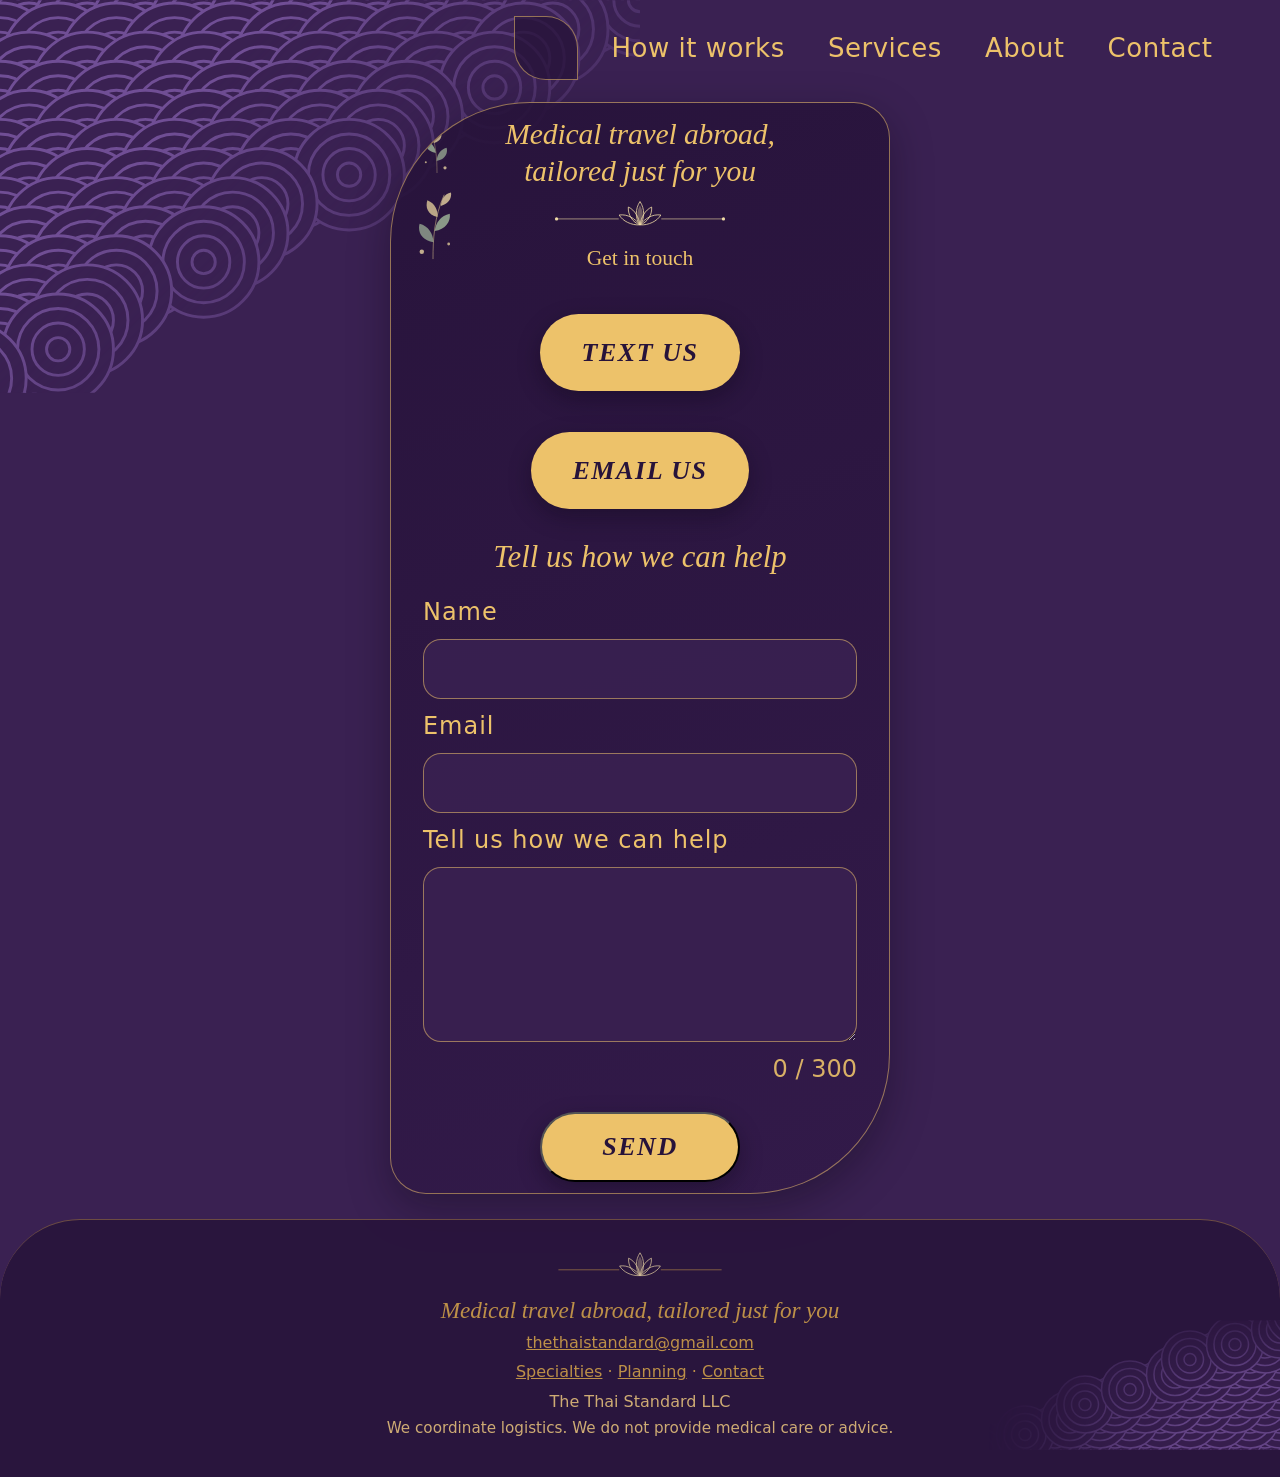
==== contact.html @ 34f0f1ec "Publish package copy, bio card, purple unification, and label updates. Updates the specialties and h" ====
<!DOCTYPE html>
<html lang="en">
<head>
<meta charset="utf-8">
<meta name="viewport" content="width=device-width, initial-scale=1">
<meta name="robots" content="index, follow">
<title>Contact | The Thai Standard</title>
<meta name="description" content="Contact The Thai Standard to start planning your medical travel abroad. Tell us how we can help and we will be in touch.">
<link rel="canonical" href="https://thethaistandard.com/contact.html">
<meta name="theme-color" content="#3A2152">
<link rel="icon" href="data:image/svg+xml,%3Csvg xmlns='http://www.w3.org/2000/svg' viewBox='0 0 24 24'%3E%3Cpath d='M12 21 L12 13' stroke='%23E3CC93' stroke-width='1.4'/%3E%3Cpath d='M12 14 C7 14 5 10 6 6 C10 7 12 10 12 14Z' fill='%23A9C2A0'/%3E%3Cpath d='M12 12 C16.5 12 19 8.5 18 4.5 C14 5.5 12 8 12 12Z' fill='%23F0DCA6'/%3E%3C/svg%3E">
<link rel="stylesheet" href="styles.css?v=1449">

<style id="contact-v2">
/* Contact card v2: scoped to this page only. */
.talk.contact-card .page-motto{
  font-family:var(--serif) !important;
  font-style:italic !important;
  text-transform:none !important;
  padding:0 3.75rem;
  margin:0 0 .25rem;
}
@media (max-width:760px){
  .talk.contact-card .page-motto{padding:0 1.1rem;margin:0 0 .15rem}
}
.talk.contact-card .calm-leaves.lotus-div.lotus-top{
  margin:.2rem auto .7rem;
  max-width:180px;
}
@media (max-width:760px){
  .talk.contact-card .calm-leaves.lotus-div.lotus-top{margin:.15rem auto .55rem;max-width:160px}
}
.talk.contact-card h2{
  font-size:1.35rem;
  font-weight:500;
  line-height:1.25;
  margin:0 0 1rem;
}
@media (max-width:760px){
  .talk.contact-card h2{font-size:1.2rem;margin:0 0 .85rem}
}
.talk.contact-card .contact-sub{
  font-size:clamp(1.55rem,2.4vw,1.95rem);
  line-height:1.3;
  text-wrap:balance;
  margin:.45rem 0 .95rem;
}
@media (min-width:761px){
  .talk.contact-card .talk-twig.tw1{width:52px;height:68px;left:10px;top:78px}
  .talk.contact-card .talk-twig.tw2{width:36px;height:48px;left:22px;top:18px}
}
@media (min-width:1000px){
  .talk.contact-card .talk-twig.tw1{width:56px;height:73px;left:14px;top:86px}
  .talk.contact-card .talk-twig.tw2{width:40px;height:52px;left:26px;top:20px}
}
</style>
</head>
<body>
<!-- Reusable botanical drawings -->
<svg width="0" height="0" style="position:absolute" aria-hidden="true" focusable="false">
  <defs>
    <symbol id="sprig" viewBox="0 0 100 130">
      <path d="M50 125 C50 90 52 50 70 10" stroke="#E3CC93" stroke-width="1.2" fill="none" opacity=".85"/>
      <path d="M51 95 C30 92 22 76 26 62 C42 66 50 80 51 95Z" fill="#A9C2A0" opacity=".75"/>
      <path d="M53 75 C72 72 82 58 80 44 C64 47 55 60 53 75Z" fill="#A9C2A0" opacity=".85"/>
      <path d="M58 50 C40 46 36 32 40 20 C54 26 59 38 58 50Z" fill="#E8D29C" opacity=".85"/>
      <path d="M64 30 C78 26 84 16 82 6 C70 9 65 18 64 30Z" fill="#F0DCA6" opacity=".85"/>
      <circle cx="30" cy="112" r="4" fill="#F0DCA6" opacity=".85"/><circle cx="78" cy="98" r="2.5" fill="#E8D29C" opacity=".85"/>
    </symbol>
    <symbol id="blossom" viewBox="0 0 40 40">
      <g fill="#E9BFD3" opacity=".9">
        <ellipse cx="20" cy="10" rx="6" ry="9"/>
        <ellipse cx="20" cy="10" rx="6" ry="9" transform="rotate(72 20 20)"/>
        <ellipse cx="20" cy="10" rx="6" ry="9" transform="rotate(144 20 20)"/>
        <ellipse cx="20" cy="10" rx="6" ry="9" transform="rotate(216 20 20)"/>
        <ellipse cx="20" cy="10" rx="6" ry="9" transform="rotate(288 20 20)"/>
      </g>
      <circle cx="20" cy="20" r="3.6" fill="#F0DCA6"/>
    </symbol>
    <symbol id="branch" viewBox="0 0 160 120">
      <path d="M4 112 C40 96 78 70 152 14" stroke="#E3CC93" stroke-width="1.2" fill="none" opacity=".85"/>
      <path d="M40 92 C34 74 42 60 56 56 C58 72 52 86 40 92Z" fill="#A9C2A0" opacity=".7"/>
      <path d="M62 78 C78 84 92 78 98 66 C84 62 70 66 62 78Z" fill="#A9C2A0" opacity=".85"/>
      <path d="M88 56 C84 38 92 26 104 22 C106 38 100 50 88 56Z" fill="#E8D29C" opacity=".85"/>
      <path d="M112 40 C126 44 138 38 142 28 C130 24 118 28 112 40Z" fill="#F0DCA6" opacity=".85"/>
      <circle cx="22" cy="96" r="3" fill="#F0DCA6" opacity=".85"/>
    </symbol>
    <symbol id="sprig-gold" viewBox="0 0 100 130">
      <path d="M50 125 C50 90 52 50 70 10" stroke="#F0DCA6" stroke-width="1.4" fill="none" opacity=".9"/>
      <path d="M51 95 C30 92 22 76 26 62 C42 66 50 80 51 95Z" fill="#E8D29C" opacity=".85"/>
      <path d="M53 75 C72 72 82 58 80 44 C64 47 55 60 53 75Z" fill="#A9C2A0" opacity=".75"/>
      <path d="M58 50 C40 46 36 32 40 20 C54 26 59 38 58 50Z" fill="#E8D29C" opacity=".6"/>
      <path d="M64 30 C78 26 84 16 82 6 C70 9 65 18 64 30Z" fill="#F3E3B5" opacity=".9"/>
      <circle cx="30" cy="112" r="4" fill="#F3E3B5" opacity=".7"/><circle cx="78" cy="98" r="2.5" fill="#F3E3B5" opacity=".6"/>
    </symbol>
    <symbol id="seigaiha" viewBox="0 0 240 160">
      <g fill="none" stroke="#7E5AA6" stroke-width="2">
        <g id="sw"><circle cx="0" cy="0" r="38"/><circle cx="0" cy="0" r="28"/><circle cx="0" cy="0" r="18"/><circle cx="0" cy="0" r="8"/></g>
      </g>
    </symbol>
    <symbol id="lotus" viewBox="0 0 80 50">
      <g fill="none" stroke="#F0DCA6" stroke-width="1.3" stroke-linejoin="round">
        <path d="M40 44 C32 34 32 18 40 6 C48 18 48 34 40 44Z"/>
        <path d="M40 44 C28 40 20 28 21 15 C32 20 38 32 40 44Z"/>
        <path d="M40 44 C52 40 60 28 59 15 C48 20 42 32 40 44Z"/>
        <path d="M40 44 C26 45 12 38 6 28 C20 26 32 34 40 44Z"/>
        <path d="M40 44 C54 45 68 38 74 28 C60 26 48 34 40 44Z"/>
      </g>
      <path d="M40 44 C34 36 34 22 40 12 C46 22 46 36 40 44Z" fill="#F0DCA6" opacity=".35"/>
    </symbol>
    <symbol id="plum-branch" viewBox="0 0 220 140">
      <path d="M2 130 C50 118 80 96 110 80 C140 64 170 40 216 18" stroke="#8C68B4" stroke-width="3" fill="none" stroke-linecap="round"/>
      <path d="M110 80 C116 60 128 48 146 40" stroke="#8C68B4" stroke-width="2" fill="none" stroke-linecap="round"/>
      <path d="M60 110 C62 96 70 88 82 84" stroke="#8C68B4" stroke-width="1.6" fill="none" stroke-linecap="round"/>
      <g fill="#E9BFD3" opacity=".75">
        <g transform="translate(146 40)"><circle cx="0" cy="-6" r="5"/><circle cx="5.7" cy="-1.9" r="5"/><circle cx="3.5" cy="4.9" r="5"/><circle cx="-3.5" cy="4.9" r="5"/><circle cx="-5.7" cy="-1.9" r="5"/></g>
        <g transform="translate(82 84) scale(.8)"><circle cx="0" cy="-6" r="5"/><circle cx="5.7" cy="-1.9" r="5"/><circle cx="3.5" cy="4.9" r="5"/><circle cx="-3.5" cy="4.9" r="5"/><circle cx="-5.7" cy="-1.9" r="5"/></g>
        <g transform="translate(190 30) scale(.7)"><circle cx="0" cy="-6" r="5"/><circle cx="5.7" cy="-1.9" r="5"/><circle cx="3.5" cy="4.9" r="5"/><circle cx="-3.5" cy="4.9" r="5"/><circle cx="-5.7" cy="-1.9" r="5"/></g>
      </g>
      <g fill="#F0DCA6"><circle cx="146" cy="40" r="2.2"/><circle cx="82" cy="84" r="1.8"/><circle cx="190" cy="30" r="1.6"/><circle cx="120" cy="72" r="2.4" opacity=".7"/><circle cx="166" cy="50" r="2" opacity=".6"/></g>
    </symbol>
    <symbol id="asanoha" viewBox="0 0 100 100">
      <g fill="none" stroke="#7E5AA6" stroke-width="1.4">
        <polygon points="50,4 90,27 90,73 50,96 10,73 10,27"/>
        <path d="M50 50 L50 4 M50 50 L90 27 M50 50 L90 73 M50 50 L50 96 M50 50 L10 73 M50 50 L10 27"/>
        <path d="M50 50 L30 15.5 M50 50 L70 15.5 M50 50 L90 50 M50 50 L70 84.5 M50 50 L30 84.5 M50 50 L10 50"/>
      </g>
    </symbol>
    <symbol id="lilac-branch" viewBox="0 0 200 60">
      <path d="M4 34 C30 22 52 44 80 32 C108 20 128 40 156 28 C170 22 184 24 196 28" stroke="#B79AD8" stroke-width="2.2" fill="none" stroke-linecap="round"/>
      <path d="M62 38 C66 48 74 52 84 52" stroke="#B79AD8" stroke-width="1.4" fill="none" stroke-linecap="round"/>
      <path d="M118 28 C120 18 128 12 138 10" stroke="#B79AD8" stroke-width="1.4" fill="none" stroke-linecap="round"/>
      <g fill="#A9C2A0"><path d="M30 28 C26 18 32 10 40 8 C42 18 38 26 30 28Z"/><path d="M100 26 C108 34 118 34 124 30 C118 22 108 20 100 26Z"/><path d="M168 24 C164 14 170 8 178 6 C180 14 176 22 168 24Z"/></g>
      <g fill="#D4BCEB"><g transform="translate(84 52) scale(0.9)"><circle cx="0" cy="-5" r="4.2"/><circle cx="4.8" cy="-1.6" r="4.2"/><circle cx="3" cy="4.1" r="4.2"/><circle cx="-3" cy="4.1" r="4.2"/><circle cx="-4.8" cy="-1.6" r="4.2"/></g><g transform="translate(138 10) scale(0.9)"><circle cx="0" cy="-5" r="4.2"/><circle cx="4.8" cy="-1.6" r="4.2"/><circle cx="3" cy="4.1" r="4.2"/><circle cx="-3" cy="4.1" r="4.2"/><circle cx="-4.8" cy="-1.6" r="4.2"/></g><g transform="translate(50 38) scale(0.7)"><circle cx="0" cy="-5" r="4.2"/><circle cx="4.8" cy="-1.6" r="4.2"/><circle cx="3" cy="4.1" r="4.2"/><circle cx="-3" cy="4.1" r="4.2"/><circle cx="-4.8" cy="-1.6" r="4.2"/></g><g transform="translate(196 28) scale(0.75)"><circle cx="0" cy="-5" r="4.2"/><circle cx="4.8" cy="-1.6" r="4.2"/><circle cx="3" cy="4.1" r="4.2"/><circle cx="-3" cy="4.1" r="4.2"/><circle cx="-4.8" cy="-1.6" r="4.2"/></g></g>
      <g fill="#F0DCA6"><circle cx="84" cy="52" r="1.6"/><circle cx="138" cy="10" r="1.6"/><circle cx="50" cy="38" r="1.2"/><circle cx="196" cy="28" r="1.3"/></g>
    </symbol>
  </defs>
</svg>

<div class="page">
  <svg class="seig seig-corner-tl" viewBox="0 0 440 270" aria-hidden="true"><defs><clipPath id="cp-tl"><rect width="440" height="270"/></clipPath></defs><g clip-path="url(#cp-tl)" fill="none" stroke="#7E5AA6" stroke-width="2"><g transform="translate(-20,-20)"><circle r="38" fill="#3A2152"/><circle r="28"/><circle r="18"/><circle r="8"/></g><g transform="translate(20,-20)"><circle r="38" fill="#3A2152"/><circle r="28"/><circle r="18"/><circle r="8"/></g><g transform="translate(60,-20)"><circle r="38" fill="#3A2152"/><circle r="28"/><circle r="18"/><circle r="8"/></g><g transform="translate(100,-20)"><circle r="38" fill="#3A2152"/><circle r="28"/><circle r="18"/><circle r="8"/></g><g transform="translate(140,-20)"><circle r="38" fill="#3A2152"/><circle r="28"/><circle r="18"/><circle r="8"/></g><g transform="translate(180,-20)"><circle r="38" fill="#3A2152"/><circle r="28"/><circle r="18"/><circle r="8"/></g><g transform="translate(220,-20)"><circle r="38" fill="#3A2152"/><circle r="28"/><circle r="18"/><circle r="8"/></g><g transform="translate(260,-20)"><circle r="38" fill="#3A2152"/><circle r="28"/><circle r="18"/><circle r="8"/></g><g transform="translate(300,-20)"><circle r="38" fill="#3A2152"/><circle r="28"/><circle r="18"/><circle r="8"/></g><g transform="translate(340,-20)"><circle r="38" fill="#3A2152"/><circle r="28"/><circle r="18"/><circle r="8"/></g><g transform="translate(380,-20)"><circle r="38" fill="#3A2152"/><circle r="28"/><circle r="18"/><circle r="8"/></g><g transform="translate(420,-20)"><circle r="38" fill="#3A2152"/><circle r="28"/><circle r="18"/><circle r="8"/></g><g transform="translate(460,-20)"><circle r="38" fill="#3A2152"/><circle r="28"/><circle r="18"/><circle r="8"/></g><g transform="translate(-40,0)"><circle r="38" fill="#3A2152"/><circle r="28"/><circle r="18"/><circle r="8"/></g><g transform="translate(0,0)"><circle r="38" fill="#3A2152"/><circle r="28"/><circle r="18"/><circle r="8"/></g><g transform="translate(40,0)"><circle r="38" fill="#3A2152"/><circle r="28"/><circle r="18"/><circle r="8"/></g><g transform="translate(80,0)"><circle r="38" fill="#3A2152"/><circle r="28"/><circle r="18"/><circle r="8"/></g><g transform="translate(120,0)"><circle r="38" fill="#3A2152"/><circle r="28"/><circle r="18"/><circle r="8"/></g><g transform="translate(160,0)"><circle r="38" fill="#3A2152"/><circle r="28"/><circle r="18"/><circle r="8"/></g><g transform="translate(200,0)"><circle r="38" fill="#3A2152"/><circle r="28"/><circle r="18"/><circle r="8"/></g><g transform="translate(240,0)"><circle r="38" fill="#3A2152"/><circle r="28"/><circle r="18"/><circle r="8"/></g><g transform="translate(280,0)"><circle r="38" fill="#3A2152"/><circle r="28"/><circle r="18"/><circle r="8"/></g><g transform="translate(320,0)"><circle r="38" fill="#3A2152"/><circle r="28"/><circle r="18"/><circle r="8"/></g><g transform="translate(360,0)"><circle r="38" fill="#3A2152"/><circle r="28"/><circle r="18"/><circle r="8"/></g><g transform="translate(400,0)"><circle r="38" fill="#3A2152"/><circle r="28"/><circle r="18"/><circle r="8"/></g><g transform="translate(440,0)"><circle r="38" fill="#3A2152"/><circle r="28"/><circle r="18"/><circle r="8"/></g><g transform="translate(-20,20)"><circle r="38" fill="#3A2152"/><circle r="28"/><circle r="18"/><circle r="8"/></g><g transform="translate(20,20)"><circle r="38" fill="#3A2152"/><circle r="28"/><circle r="18"/><circle r="8"/></g><g transform="translate(60,20)"><circle r="38" fill="#3A2152"/><circle r="28"/><circle r="18"/><circle r="8"/></g><g transform="translate(100,20)"><circle r="38" fill="#3A2152"/><circle r="28"/><circle r="18"/><circle r="8"/></g><g transform="translate(140,20)"><circle r="38" fill="#3A2152"/><circle r="28"/><circle r="18"/><circle r="8"/></g><g transform="translate(180,20)"><circle r="38" fill="#3A2152"/><circle r="28"/><circle r="18"/><circle r="8"/></g><g transform="translate(220,20)"><circle r="38" fill="#3A2152"/><circle r="28"/><circle r="18"/><circle r="8"/></g><g transform="translate(260,20)"><circle r="38" fill="#3A2152"/><circle r="28"/><circle r="18"/><circle r="8"/></g><g transform="translate(300,20)"><circle r="38" fill="#3A2152"/><circle r="28"/><circle r="18"/><circle r="8"/></g><g transform="translate(340,20)"><circle r="38" fill="#3A2152"/><circle r="28"/><circle r="18"/><circle r="8"/></g><g transform="translate(380,20)"><circle r="38" fill="#3A2152"/><circle r="28"/><circle r="18"/><circle r="8"/></g><g transform="translate(-40,40)"><circle r="38" fill="#3A2152"/><circle r="28"/><circle r="18"/><circle r="8"/></g><g transform="translate(0,40)"><circle r="38" fill="#3A2152"/><circle r="28"/><circle r="18"/><circle r="8"/></g><g transform="translate(40,40)"><circle r="38" fill="#3A2152"/><circle r="28"/><circle r="18"/><circle r="8"/></g><g transform="translate(80,40)"><circle r="38" fill="#3A2152"/><circle r="28"/><circle r="18"/><circle r="8"/></g><g transform="translate(120,40)"><circle r="38" fill="#3A2152"/><circle r="28"/><circle r="18"/><circle r="8"/></g><g transform="translate(160,40)"><circle r="38" fill="#3A2152"/><circle r="28"/><circle r="18"/><circle r="8"/></g><g transform="translate(200,40)"><circle r="38" fill="#3A2152"/><circle r="28"/><circle r="18"/><circle r="8"/></g><g transform="translate(240,40)"><circle r="38" fill="#3A2152"/><circle r="28"/><circle r="18"/><circle r="8"/></g><g transform="translate(280,40)"><circle r="38" fill="#3A2152"/><circle r="28"/><circle r="18"/><circle r="8"/></g><g transform="translate(320,40)"><circle r="38" fill="#3A2152"/><circle r="28"/><circle r="18"/><circle r="8"/></g><g transform="translate(360,40)"><circle r="38" fill="#3A2152"/><circle r="28"/><circle r="18"/><circle r="8"/></g><g transform="translate(-20,60)"><circle r="38" fill="#3A2152"/><circle r="28"/><circle r="18"/><circle r="8"/></g><g transform="translate(20,60)"><circle r="38" fill="#3A2152"/><circle r="28"/><circle r="18"/><circle r="8"/></g><g transform="translate(60,60)"><circle r="38" fill="#3A2152"/><circle r="28"/><circle r="18"/><circle r="8"/></g><g transform="translate(100,60)"><circle r="38" fill="#3A2152"/><circle r="28"/><circle r="18"/><circle r="8"/></g><g transform="translate(140,60)"><circle r="38" fill="#3A2152"/><circle r="28"/><circle r="18"/><circle r="8"/></g><g transform="translate(180,60)"><circle r="38" fill="#3A2152"/><circle r="28"/><circle r="18"/><circle r="8"/></g><g transform="translate(220,60)"><circle r="38" fill="#3A2152"/><circle r="28"/><circle r="18"/><circle r="8"/></g><g transform="translate(260,60)"><circle r="38" fill="#3A2152"/><circle r="28"/><circle r="18"/><circle r="8"/></g><g transform="translate(300,60)"><circle r="38" fill="#3A2152"/><circle r="28"/><circle r="18"/><circle r="8"/></g><g transform="translate(340,60)"><circle r="38" fill="#3A2152"/><circle r="28"/><circle r="18"/><circle r="8"/></g><g transform="translate(-40,80)"><circle r="38" fill="#3A2152"/><circle r="28"/><circle r="18"/><circle r="8"/></g><g transform="translate(0,80)"><circle r="38" fill="#3A2152"/><circle r="28"/><circle r="18"/><circle r="8"/></g><g transform="translate(40,80)"><circle r="38" fill="#3A2152"/><circle r="28"/><circle r="18"/><circle r="8"/></g><g transform="translate(80,80)"><circle r="38" fill="#3A2152"/><circle r="28"/><circle r="18"/><circle r="8"/></g><g transform="translate(120,80)"><circle r="38" fill="#3A2152"/><circle r="28"/><circle r="18"/><circle r="8"/></g><g transform="translate(160,80)"><circle r="38" fill="#3A2152"/><circle r="28"/><circle r="18"/><circle r="8"/></g><g transform="translate(200,80)"><circle r="38" fill="#3A2152"/><circle r="28"/><circle r="18"/><circle r="8"/></g><g transform="translate(240,80)"><circle r="38" fill="#3A2152"/><circle r="28"/><circle r="18"/><circle r="8"/></g><g transform="translate(280,80)"><circle r="38" fill="#3A2152"/><circle r="28"/><circle r="18"/><circle r="8"/></g><g transform="translate(-20,100)"><circle r="38" fill="#3A2152"/><circle r="28"/><circle r="18"/><circle r="8"/></g><g transform="translate(20,100)"><circle r="38" fill="#3A2152"/><circle r="28"/><circle r="18"/><circle r="8"/></g><g transform="translate(60,100)"><circle r="38" fill="#3A2152"/><circle r="28"/><circle r="18"/><circle r="8"/></g><g transform="translate(100,100)"><circle r="38" fill="#3A2152"/><circle r="28"/><circle r="18"/><circle r="8"/></g><g transform="translate(140,100)"><circle r="38" fill="#3A2152"/><circle r="28"/><circle r="18"/><circle r="8"/></g><g transform="translate(180,100)"><circle r="38" fill="#3A2152"/><circle r="28"/><circle r="18"/><circle r="8"/></g><g transform="translate(220,100)"><circle r="38" fill="#3A2152"/><circle r="28"/><circle r="18"/><circle r="8"/></g><g transform="translate(260,100)"><circle r="38" fill="#3A2152"/><circle r="28"/><circle r="18"/><circle r="8"/></g><g transform="translate(-40,120)"><circle r="38" fill="#3A2152"/><circle r="28"/><circle r="18"/><circle r="8"/></g><g transform="translate(0,120)"><circle r="38" fill="#3A2152"/><circle r="28"/><circle r="18"/><circle r="8"/></g><g transform="translate(40,120)"><circle r="38" fill="#3A2152"/><circle r="28"/><circle r="18"/><circle r="8"/></g><g transform="translate(80,120)"><circle r="38" fill="#3A2152"/><circle r="28"/><circle r="18"/><circle r="8"/></g><g transform="translate(120,120)"><circle r="38" fill="#3A2152"/><circle r="28"/><circle r="18"/><circle r="8"/></g><g transform="translate(160,120)"><circle r="38" fill="#3A2152"/><circle r="28"/><circle r="18"/><circle r="8"/></g><g transform="translate(200,120)"><circle r="38" fill="#3A2152"/><circle r="28"/><circle r="18"/><circle r="8"/></g><g transform="translate(240,120)"><circle r="38" fill="#3A2152"/><circle r="28"/><circle r="18"/><circle r="8"/></g><g transform="translate(-20,140)"><circle r="38" fill="#3A2152"/><circle r="28"/><circle r="18"/><circle r="8"/></g><g transform="translate(20,140)"><circle r="38" fill="#3A2152"/><circle r="28"/><circle r="18"/><circle r="8"/></g><g transform="translate(60,140)"><circle r="38" fill="#3A2152"/><circle r="28"/><circle r="18"/><circle r="8"/></g><g transform="translate(100,140)"><circle r="38" fill="#3A2152"/><circle r="28"/><circle r="18"/><circle r="8"/></g><g transform="translate(140,140)"><circle r="38" fill="#3A2152"/><circle r="28"/><circle r="18"/><circle r="8"/></g><g transform="translate(180,140)"><circle r="38" fill="#3A2152"/><circle r="28"/><circle r="18"/><circle r="8"/></g><g transform="translate(-40,160)"><circle r="38" fill="#3A2152"/><circle r="28"/><circle r="18"/><circle r="8"/></g><g transform="translate(0,160)"><circle r="38" fill="#3A2152"/><circle r="28"/><circle r="18"/><circle r="8"/></g><g transform="translate(40,160)"><circle r="38" fill="#3A2152"/><circle r="28"/><circle r="18"/><circle r="8"/></g><g transform="translate(80,160)"><circle r="38" fill="#3A2152"/><circle r="28"/><circle r="18"/><circle r="8"/></g><g transform="translate(120,160)"><circle r="38" fill="#3A2152"/><circle r="28"/><circle r="18"/><circle r="8"/></g><g transform="translate(160,160)"><circle r="38" fill="#3A2152"/><circle r="28"/><circle r="18"/><circle r="8"/></g><g transform="translate(-20,180)"><circle r="38" fill="#3A2152"/><circle r="28"/><circle r="18"/><circle r="8"/></g><g transform="translate(20,180)"><circle r="38" fill="#3A2152"/><circle r="28"/><circle r="18"/><circle r="8"/></g><g transform="translate(60,180)"><circle r="38" fill="#3A2152"/><circle r="28"/><circle r="18"/><circle r="8"/></g><g transform="translate(100,180)"><circle r="38" fill="#3A2152"/><circle r="28"/><circle r="18"/><circle r="8"/></g><g transform="translate(140,180)"><circle r="38" fill="#3A2152"/><circle r="28"/><circle r="18"/><circle r="8"/></g><g transform="translate(-40,200)"><circle r="38" fill="#3A2152"/><circle r="28"/><circle r="18"/><circle r="8"/></g><g transform="translate(0,200)"><circle r="38" fill="#3A2152"/><circle r="28"/><circle r="18"/><circle r="8"/></g><g transform="translate(40,200)"><circle r="38" fill="#3A2152"/><circle r="28"/><circle r="18"/><circle r="8"/></g><g transform="translate(80,200)"><circle r="38" fill="#3A2152"/><circle r="28"/><circle r="18"/><circle r="8"/></g><g transform="translate(-20,220)"><circle r="38" fill="#3A2152"/><circle r="28"/><circle r="18"/><circle r="8"/></g><g transform="translate(20,220)"><circle r="38" fill="#3A2152"/><circle r="28"/><circle r="18"/><circle r="8"/></g><g transform="translate(60,220)"><circle r="38" fill="#3A2152"/><circle r="28"/><circle r="18"/><circle r="8"/></g><g transform="translate(-40,240)"><circle r="38" fill="#3A2152"/><circle r="28"/><circle r="18"/><circle r="8"/></g><g transform="translate(0,240)"><circle r="38" fill="#3A2152"/><circle r="28"/><circle r="18"/><circle r="8"/></g><g transform="translate(40,240)"><circle r="38" fill="#3A2152"/><circle r="28"/><circle r="18"/><circle r="8"/></g><g transform="translate(-20,260)"><circle r="38" fill="#3A2152"/><circle r="28"/><circle r="18"/><circle r="8"/></g><g transform="translate(-40,280)"><circle r="38" fill="#3A2152"/><circle r="28"/><circle r="18"/><circle r="8"/></g></g></svg>

  <header class="topbar">
    <div class="wrap topbar-in">
      <a class="mark" href="index.html" aria-label="Back to top">
      </a>
      <nav aria-label="Main">
        <ul>
          <li><a href="index.html#how-it-works">How it works</a></li>
          <li><a href="index.html#services">Services</a></li>
          <li><a href="index.html#about">About</a></li>
          <li><a href="#top">Contact</a></li>
        </ul>
      </nav>
    </div>
  </header>

  <main id="top">
    <section class="contact-sec">
      <div class="wrap">
        <div class="talk contact-card">
          <svg class="talk-twig tw1" viewBox="0 0 100 130" aria-hidden="true"><use href="#sprig"/></svg>
          <svg class="talk-twig tw2" viewBox="0 0 100 130" aria-hidden="true"><use href="#sprig"/></svg>
          <p class="page-motto">Medical travel abroad, tailored just for you</p>
          <svg class="calm-leaves lotus-div lotus-top" viewBox="0 0 220 40" aria-hidden="true"><path d="M8 26 H84 M136 26 H212" stroke="#F0DCA6" stroke-width=".9" opacity=".8"/><circle cx="8" cy="26" r="2" fill="#F0DCA6"/><circle cx="212" cy="26" r="2" fill="#F0DCA6"/><use href="#lotus" x="80" y="0" width="60" height="38"/></svg>
          <h2>Get in touch</h2>
          <div class="contact-actions">
            <a class="btn" href="sms:+19195788098">Text us</a>
            <a class="btn" href="mailto:thethaistandard@gmail.com">Email us</a>
          </div>
          <h3 class="contact-sub">Tell us how we can help</h3>
          <form class="need-form" action="https://api.web3forms.com/submit" method="POST">
            <input type="hidden" name="access_key" value="5a5c153d-86ea-4fd4-b0b1-55916dea43a4">
            <input type="hidden" name="subject" value="New message from The Thai Standard website">
            <input type="hidden" name="from_name" value="The Thai Standard website">
            <input type="checkbox" name="botcheck" style="display:none" tabindex="-1" autocomplete="off">
            <label for="nf-name">Name</label>
            <input id="nf-name" name="name" type="text" autocomplete="name" required>
            <label for="nf-email">Email</label>
            <input id="nf-email" name="email" type="email" autocomplete="email" required>
            <label for="nf-msg">Tell us how we can help</label>
            <textarea id="nf-msg" name="message" rows="4" maxlength="300" required oninput="document.getElementById('nf-count').textContent=this.value.length+' / 300'"></textarea>
            <span class="char-count" id="nf-count" aria-live="polite">0 / 300</span>
            <button class="btn" type="submit">Send</button>
          </form>
        </div>
      </div>
    </section>
  </main>

  <footer class="site-foot">
<svg class="seig seig-corner-br" viewBox="0 0 400 172" aria-hidden="true"><defs><clipPath id="cp-br"><rect width="400" height="172"/></clipPath></defs><g clip-path="url(#cp-br)" fill="none" stroke="#7E5AA6" stroke-width="2"><g transform="translate(-20,-20)"><circle r="38" fill="#3A2152"/><circle r="28"/><circle r="18"/><circle r="8"/></g><g transform="translate(20,-20)"><circle r="38" fill="#3A2152"/><circle r="28"/><circle r="18"/><circle r="8"/></g><g transform="translate(60,-20)"><circle r="38" fill="#3A2152"/><circle r="28"/><circle r="18"/><circle r="8"/></g><g transform="translate(100,-20)"><circle r="38" fill="#3A2152"/><circle r="28"/><circle r="18"/><circle r="8"/></g><g transform="translate(140,-20)"><circle r="38" fill="#3A2152"/><circle r="28"/><circle r="18"/><circle r="8"/></g><g transform="translate(180,-20)"><circle r="38" fill="#3A2152"/><circle r="28"/><circle r="18"/><circle r="8"/></g><g transform="translate(220,-20)"><circle r="38" fill="#3A2152"/><circle r="28"/><circle r="18"/><circle r="8"/></g><g transform="translate(260,-20)"><circle r="38" fill="#3A2152"/><circle r="28"/><circle r="18"/><circle r="8"/></g><g transform="translate(300,-20)"><circle r="38" fill="#3A2152"/><circle r="28"/><circle r="18"/><circle r="8"/></g><g transform="translate(340,-20)"><circle r="38" fill="#3A2152"/><circle r="28"/><circle r="18"/><circle r="8"/></g><g transform="translate(380,-20)"><circle r="38" fill="#3A2152"/><circle r="28"/><circle r="18"/><circle r="8"/></g><g transform="translate(420,-20)"><circle r="38" fill="#3A2152"/><circle r="28"/><circle r="18"/><circle r="8"/></g><g transform="translate(-40,0)"><circle r="38" fill="#3A2152"/><circle r="28"/><circle r="18"/><circle r="8"/></g><g transform="translate(0,0)"><circle r="38" fill="#3A2152"/><circle r="28"/><circle r="18"/><circle r="8"/></g><g transform="translate(40,0)"><circle r="38" fill="#3A2152"/><circle r="28"/><circle r="18"/><circle r="8"/></g><g transform="translate(80,0)"><circle r="38" fill="#3A2152"/><circle r="28"/><circle r="18"/><circle r="8"/></g><g transform="translate(120,0)"><circle r="38" fill="#3A2152"/><circle r="28"/><circle r="18"/><circle r="8"/></g><g transform="translate(160,0)"><circle r="38" fill="#3A2152"/><circle r="28"/><circle r="18"/><circle r="8"/></g><g transform="translate(200,0)"><circle r="38" fill="#3A2152"/><circle r="28"/><circle r="18"/><circle r="8"/></g><g transform="translate(240,0)"><circle r="38" fill="#3A2152"/><circle r="28"/><circle r="18"/><circle r="8"/></g><g transform="translate(280,0)"><circle r="38" fill="#3A2152"/><circle r="28"/><circle r="18"/><circle r="8"/></g><g transform="translate(320,0)"><circle r="38" fill="#3A2152"/><circle r="28"/><circle r="18"/><circle r="8"/></g><g transform="translate(360,0)"><circle r="38" fill="#3A2152"/><circle r="28"/><circle r="18"/><circle r="8"/></g><g transform="translate(400,0)"><circle r="38" fill="#3A2152"/><circle r="28"/><circle r="18"/><circle r="8"/></g><g transform="translate(-20,20)"><circle r="38" fill="#3A2152"/><circle r="28"/><circle r="18"/><circle r="8"/></g><g transform="translate(20,20)"><circle r="38" fill="#3A2152"/><circle r="28"/><circle r="18"/><circle r="8"/></g><g transform="translate(60,20)"><circle r="38" fill="#3A2152"/><circle r="28"/><circle r="18"/><circle r="8"/></g><g transform="translate(100,20)"><circle r="38" fill="#3A2152"/><circle r="28"/><circle r="18"/><circle r="8"/></g><g transform="translate(140,20)"><circle r="38" fill="#3A2152"/><circle r="28"/><circle r="18"/><circle r="8"/></g><g transform="translate(180,20)"><circle r="38" fill="#3A2152"/><circle r="28"/><circle r="18"/><circle r="8"/></g><g transform="translate(220,20)"><circle r="38" fill="#3A2152"/><circle r="28"/><circle r="18"/><circle r="8"/></g><g transform="translate(260,20)"><circle r="38" fill="#3A2152"/><circle r="28"/><circle r="18"/><circle r="8"/></g><g transform="translate(300,20)"><circle r="38" fill="#3A2152"/><circle r="28"/><circle r="18"/><circle r="8"/></g><g transform="translate(340,20)"><circle r="38" fill="#3A2152"/><circle r="28"/><circle r="18"/><circle r="8"/></g><g transform="translate(-40,40)"><circle r="38" fill="#3A2152"/><circle r="28"/><circle r="18"/><circle r="8"/></g><g transform="translate(0,40)"><circle r="38" fill="#3A2152"/><circle r="28"/><circle r="18"/><circle r="8"/></g><g transform="translate(40,40)"><circle r="38" fill="#3A2152"/><circle r="28"/><circle r="18"/><circle r="8"/></g><g transform="translate(80,40)"><circle r="38" fill="#3A2152"/><circle r="28"/><circle r="18"/><circle r="8"/></g><g transform="translate(120,40)"><circle r="38" fill="#3A2152"/><circle r="28"/><circle r="18"/><circle r="8"/></g><g transform="translate(160,40)"><circle r="38" fill="#3A2152"/><circle r="28"/><circle r="18"/><circle r="8"/></g><g transform="translate(200,40)"><circle r="38" fill="#3A2152"/><circle r="28"/><circle r="18"/><circle r="8"/></g><g transform="translate(240,40)"><circle r="38" fill="#3A2152"/><circle r="28"/><circle r="18"/><circle r="8"/></g><g transform="translate(280,40)"><circle r="38" fill="#3A2152"/><circle r="28"/><circle r="18"/><circle r="8"/></g><g transform="translate(-20,60)"><circle r="38" fill="#3A2152"/><circle r="28"/><circle r="18"/><circle r="8"/></g><g transform="translate(20,60)"><circle r="38" fill="#3A2152"/><circle r="28"/><circle r="18"/><circle r="8"/></g><g transform="translate(60,60)"><circle r="38" fill="#3A2152"/><circle r="28"/><circle r="18"/><circle r="8"/></g><g transform="translate(100,60)"><circle r="38" fill="#3A2152"/><circle r="28"/><circle r="18"/><circle r="8"/></g><g transform="translate(140,60)"><circle r="38" fill="#3A2152"/><circle r="28"/><circle r="18"/><circle r="8"/></g><g transform="translate(180,60)"><circle r="38" fill="#3A2152"/><circle r="28"/><circle r="18"/><circle r="8"/></g><g transform="translate(220,60)"><circle r="38" fill="#3A2152"/><circle r="28"/><circle r="18"/><circle r="8"/></g><g transform="translate(260,60)"><circle r="38" fill="#3A2152"/><circle r="28"/><circle r="18"/><circle r="8"/></g><g transform="translate(-40,80)"><circle r="38" fill="#3A2152"/><circle r="28"/><circle r="18"/><circle r="8"/></g><g transform="translate(0,80)"><circle r="38" fill="#3A2152"/><circle r="28"/><circle r="18"/><circle r="8"/></g><g transform="translate(40,80)"><circle r="38" fill="#3A2152"/><circle r="28"/><circle r="18"/><circle r="8"/></g><g transform="translate(80,80)"><circle r="38" fill="#3A2152"/><circle r="28"/><circle r="18"/><circle r="8"/></g><g transform="translate(120,80)"><circle r="38" fill="#3A2152"/><circle r="28"/><circle r="18"/><circle r="8"/></g><g transform="translate(160,80)"><circle r="38" fill="#3A2152"/><circle r="28"/><circle r="18"/><circle r="8"/></g><g transform="translate(200,80)"><circle r="38" fill="#3A2152"/><circle r="28"/><circle r="18"/><circle r="8"/></g><g transform="translate(-20,100)"><circle r="38" fill="#3A2152"/><circle r="28"/><circle r="18"/><circle r="8"/></g><g transform="translate(20,100)"><circle r="38" fill="#3A2152"/><circle r="28"/><circle r="18"/><circle r="8"/></g><g transform="translate(60,100)"><circle r="38" fill="#3A2152"/><circle r="28"/><circle r="18"/><circle r="8"/></g><g transform="translate(100,100)"><circle r="38" fill="#3A2152"/><circle r="28"/><circle r="18"/><circle r="8"/></g><g transform="translate(140,100)"><circle r="38" fill="#3A2152"/><circle r="28"/><circle r="18"/><circle r="8"/></g><g transform="translate(-40,120)"><circle r="38" fill="#3A2152"/><circle r="28"/><circle r="18"/><circle r="8"/></g><g transform="translate(0,120)"><circle r="38" fill="#3A2152"/><circle r="28"/><circle r="18"/><circle r="8"/></g><g transform="translate(40,120)"><circle r="38" fill="#3A2152"/><circle r="28"/><circle r="18"/><circle r="8"/></g><g transform="translate(80,120)"><circle r="38" fill="#3A2152"/><circle r="28"/><circle r="18"/><circle r="8"/></g><g transform="translate(120,120)"><circle r="38" fill="#3A2152"/><circle r="28"/><circle r="18"/><circle r="8"/></g><g transform="translate(-20,140)"><circle r="38" fill="#3A2152"/><circle r="28"/><circle r="18"/><circle r="8"/></g><g transform="translate(20,140)"><circle r="38" fill="#3A2152"/><circle r="28"/><circle r="18"/><circle r="8"/></g><g transform="translate(60,140)"><circle r="38" fill="#3A2152"/><circle r="28"/><circle r="18"/><circle r="8"/></g><g transform="translate(-40,160)"><circle r="38" fill="#3A2152"/><circle r="28"/><circle r="18"/><circle r="8"/></g><g transform="translate(0,160)"><circle r="38" fill="#3A2152"/><circle r="28"/><circle r="18"/><circle r="8"/></g><g transform="translate(-20,180)"><circle r="38" fill="#3A2152"/><circle r="28"/><circle r="18"/><circle r="8"/></g></g></svg>

<div class="wrap">
<svg class="foot-leaves lotus-div" viewBox="0 0 220 40" aria-hidden="true"><path d="M8 26 H84 M136 26 H212" stroke="#D4A447" stroke-width=".9" opacity=".8"/><use href="#lotus" x="80" y="0" width="60" height="38"/></svg>
<p class="page-motto">Medical travel abroad, <em>tailored just for you</em></p>
<p class="g-email"><a href="mailto:thethaistandard@gmail.com">thethaistandard@gmail.com</a></p>
<p class="g-foot-links"><a href="specialties.html">Specialties</a> · <a href="guides/medical-travel-checklist.html">Planning</a> · <a href="contact.html">Contact</a></p>
<p class="g-llc">The Thai Standard LLC</p>
<p class="g-foot-disc">We coordinate logistics. We do not provide medical care or advice.</p>
</div>
</footer>

</div>
</body>
</html>
---- styles.css ----
/* Anne's site — botanical ivory draft (v5). Static, no JS, no web fonts. */
:root{
  --ivory:#FBF1EC;      /* pale blush ivory */
  --ivory-2:#F8EDE6;
  --card:#FFF8F3;       /* warm, never pure white */
  --sage:#A8BFA3;
  --sage-2:#8fb08b;
  --sage-soft:#EEF2EA;
  --teal:#2F7F7A;       /* decoration only */
  --teal-ink:#1E5A55;   /* emphasis text */
  --ink:#1D4441;        /* body text, ~9:1 on ivory */
  --ink-deep:#173b38;
  --gold:#C9A96E;       /* accents only */
  --blush:#E8C9BE;
  --serif:"Iowan Old Style","Palatino Linotype",Palatino,"Book Antiqua","URW Palladio L","P052",Georgia,serif;
  --sans:"Avenir Next","Segoe UI","Helvetica Neue","Noto Sans","DejaVu Sans",Arial,sans-serif;
}
*,*::before,*::after{box-sizing:border-box}
html{scroll-behavior:smooth;-webkit-text-size-adjust:100%}
body{
  margin:0;
  font-family:var(--sans);
  font-size:1.25rem;
  line-height:1.65;
  color:var(--ink);
  background-color:var(--ivory);
  /* soft leaf & blossom print */
  background-image:url("data:image/svg+xml,%3Csvg xmlns='http://www.w3.org/2000/svg' width='260' height='260' viewBox='0 0 260 260'%3E%3Cg opacity='.16'%3E%3Cpath d='M40 70 C30 52 38 36 54 32 C58 50 52 64 40 70Z' fill='%23A8BFA3'/%3E%3Cpath d='M40 70 L60 96' stroke='%232F7F7A' stroke-width='1'/%3E%3Cpath d='M190 190 C206 182 222 188 226 204 C208 208 196 202 190 190Z' fill='%23A8BFA3'/%3E%3Cpath d='M170 176 C176 162 190 158 200 164 C194 178 182 182 170 176Z' fill='%23C9A96E'/%3E%3C/g%3E%3Cg opacity='.22' fill='%23E8C9BE'%3E%3Ccircle cx='180' cy='60' r='5'/%3E%3Ccircle cx='188' cy='54' r='5'/%3E%3Ccircle cx='190' cy='64' r='5'/%3E%3Ccircle cx='182' cy='70' r='5'/%3E%3Ccircle cx='174' cy='64' r='5'/%3E%3C/g%3E%3Ccircle cx='182' cy='62' r='2' fill='%23C9A96E' opacity='.35'/%3E%3Ccircle cx='86' cy='200' r='2.5' fill='%23C9A96E' opacity='.3'/%3E%3C/svg%3E");
  background-size:260px 260px;
}
img,svg{display:block}
a{color:var(--teal-ink)}
a:focus-visible{outline:3px solid var(--gold);outline-offset:4px;border-radius:999px}
.page{position:relative;overflow:hidden}
.wrap{width:min(1120px,100% - 2.5rem);margin-inline:auto;position:relative;z-index:1}
.nw{white-space:nowrap}

h1,h2,h3{font-family:var(--serif);font-weight:500;color:var(--ink-deep);margin:0}
h1 em,h2 em{color:var(--teal-ink);font-style:italic}

/* ---------- Decorations (from draft_v3) ---------- */
.deco{position:absolute;border-radius:50%;z-index:0;pointer-events:none}
.leaf,.bloom{position:absolute;z-index:0;pointer-events:none;overflow:visible}
.c1{width:520px;height:520px;background:var(--sage);opacity:.26;top:-200px;right:-170px}
.c3{width:360px;height:360px;background:var(--teal);opacity:.08;bottom:-110px;left:-180px}
.c4{width:420px;height:420px;background:var(--blush);opacity:.38;top:40px;left:-230px}
.ring2{width:200px;height:200px;border:1.5px solid var(--gold);opacity:.6;bottom:60px;right:4%}

/* ---------- Top bar ---------- */
.topbar{position:relative;z-index:2;padding:1rem 0}
.topbar-in{display:flex;align-items:center;justify-content:space-between;gap:1rem;flex-wrap:wrap}
.mark{display:inline-grid;place-items:center;width:58px;height:58px;border-radius:0 50% 0 50%;background:rgba(238,242,234,.9);border:1px solid rgba(201,169,110,.45)}
.topbar nav ul{list-style:none;margin:0;padding:0;display:flex;flex-wrap:wrap;gap:.25rem .5rem}
.topbar nav a{display:inline-block;font-size:18px;letter-spacing:.02em;text-decoration:none;color:var(--ink);padding:.45rem 1rem;border-radius:999px;transition:background .2s}
.topbar nav a:hover{background:rgba(168,191,163,.28)}

/* ---------- Eyebrow / buttons ---------- */
.eyebrow{display:flex;align-items:center;justify-content:center;gap:.7rem;margin:0 0 .9rem;
  font-size:18px;letter-spacing:.16em;text-transform:uppercase;font-weight:600;color:var(--teal-ink)}
.eyebrow.left{justify-content:flex-start}
.eyebrow .dot{flex:none;width:12px;height:12px;border-radius:0 12px 0 12px;background:var(--gold)}
.btn{display:inline-block;margin-top:1.6rem;background:var(--teal-ink);color:#FBF1EC;text-decoration:none;
  font-size:1.125rem;font-weight:600;letter-spacing:.08em;text-transform:uppercase;
  padding:1rem 2.2rem;border-radius:999px;box-shadow:0 8px 22px rgba(30,90,85,.18);transition:transform .2s,box-shadow .2s}
.btn:hover{transform:translateY(-2px);box-shadow:0 12px 26px rgba(30,90,85,.24)}

/* ---------- Hero ---------- */
.hero{position:relative;padding:2rem 0 4.5rem;text-align:center}
.hero-in{max-width:860px}
.emblem{position:relative;width:200px;height:200px;margin:0 auto 1.2rem}
.e-circle{position:absolute;inset:18px 26px 22px 14px;border-radius:50%;background:var(--sage);opacity:.3}
.e-ring{position:absolute;inset:4px 0 30px 40px;border-radius:50%;border:1.5px solid var(--gold);opacity:.75}
.e-sprig{position:absolute;left:44px;top:6px;width:120px;height:170px}
h1{font-size:clamp(2.6rem,6.2vw,4.6rem);line-height:1.1;letter-spacing:-.005em;margin-bottom:1.2rem}
h1 em{display:block}
.lead{font-family:var(--serif);font-style:italic;font-size:clamp(1.45rem,2.6vw,1.9rem);line-height:1.4;color:var(--teal-ink);margin:0 0 .8rem}
.intro{margin:0 auto;max-width:36ch}
.hero-left{width:300px;height:225px;left:-30px;top:330px;transform:scaleX(-1) rotate(-8deg);opacity:.95}
.hero-right{width:230px;height:300px;right:4%;top:60px;opacity:.95}
.bloom.b1{width:44px;height:44px;left:12%;top:120px;opacity:.9}
.bloom.b2{width:30px;height:30px;right:18%;bottom:50px;opacity:.85}

/* ---------- Calm quote ---------- */
.calm{position:relative;padding:0 0 4.5rem}
.calm-in{max-width:880px;text-align:center;
  background:rgba(255,248,243,.82);border:1px solid rgba(201,169,110,.35);
  border-radius:120px 32px 120px 32px;padding:2.6rem 2rem 2rem;
  box-shadow:0 10px 30px rgba(201,169,110,.12)}
.calm-bloom{width:42px;height:42px;margin:0 auto .6rem}
.calm-text{font-family:var(--serif);font-size:clamp(1.5rem,3vw,2.1rem);line-height:1.4;margin:0;color:var(--ink-deep)}
.calm-text em{display:block;color:var(--teal-ink)}
.calm-leaves{width:150px;height:25px;margin:1.2rem auto 0}

/* ---------- Services ---------- */
.services{position:relative;padding:3rem 0 5rem;text-align:center}
.services h2,.contact-sec h2{font-size:clamp(2.1rem,4.5vw,3.2rem);line-height:1.15;margin-bottom:1.2rem}
.section-lead{max-width:44ch;margin:0 auto 3rem}
.svc-right{width:280px;height:210px;right:-40px;top:20px;transform:rotate(-12deg)}
.svc-left{width:170px;height:220px;left:2%;bottom:30px;transform:rotate(-14deg)}
.tiles{list-style:none;margin:0;padding:0;display:grid;grid-template-columns:repeat(4,1fr);gap:1.4rem;text-align:left}
.tile{position:relative;overflow:hidden;padding:1.8rem 1.6rem 1.9rem;
  border-radius:56px 18px 56px 18px;border:1px solid #e3ebe0;
  box-shadow:0 10px 28px rgba(47,127,122,.08)}
.tile::before{content:"";position:absolute;left:0;top:0;height:5px;background:var(--sage);border-radius:0 0 5px 0}
.tile.l1{background:var(--card);border-color:#EFE6D6}
.tile.l1::before{width:25%;opacity:.8}
.tile.l2{background:#F3F6EF;border-color:#dbe6d7}
.tile.l2::before{width:50%;background:var(--sage-2)}
.tile.l3{background:#E9F0E5;border-color:#cddcc9}
.tile.l3::before{width:75%;background:linear-gradient(90deg,var(--sage-2),var(--teal))}
.tile.l4{background:#F7ECE4;border-color:#ead7c8}
.tile.l4::before{width:100%;background:linear-gradient(90deg,var(--sage-2),var(--teal),var(--gold))}
.tile .hd{display:flex;align-items:center;justify-content:space-between;margin-bottom:1rem}
.ico{display:grid;place-items:center;width:68px;height:68px;border-radius:50%;background:rgba(251,241,236,.95);border:1px solid rgba(201,169,110,.35)}
.l1 .ico{background:var(--sage-soft)}
.ico svg{width:42px;height:42px}
.num{display:grid;place-items:center;width:44px;height:44px;border-radius:0 50% 0 50%;
  background:linear-gradient(135deg,#e6efe4,#dfeadc);color:var(--teal-ink);
  font-family:var(--serif);font-style:italic;font-size:1.3rem;border:1px solid rgba(201,169,110,.4)}
.tile h3{font-size:1.55rem;line-height:1.2;margin-bottom:.5rem;color:var(--ink-deep)}
.tile p{margin:0;font-size:1.2rem;line-height:1.55}

/* ---------- Contact ---------- */
.contact-sec{position:relative;padding:1rem 0 5rem}
.talk{position:relative;overflow:hidden;max-width:900px;margin:0 auto;text-align:center;
  background:linear-gradient(160deg,#EEF2EA 0%,#F5EEE6 100%);
  border:1px solid rgba(168,191,163,.6);
  border-radius:140px 36px 140px 36px;padding:3.6rem 2.2rem 3.4rem;
  box-shadow:0 14px 40px rgba(47,127,122,.10)}
.talk > *:not(span):not(svg){position:relative;z-index:1}
.t-circle{position:absolute;width:260px;height:260px;border-radius:50%;background:var(--sage);opacity:.22;top:-110px;right:-80px}
.t-ring{position:absolute;width:150px;height:150px;border-radius:50%;border:1.5px solid var(--gold);opacity:.6;bottom:-50px;left:-40px}
.talk-sprig{width:110px;height:145px;right:6%;bottom:18px;opacity:.9}
.contact{list-style:none;margin:0 auto;padding:0;display:grid;gap:.9rem;max-width:520px}
.contact li{display:flex;flex-direction:column;align-items:center;gap:.1rem;
  background:rgba(251,241,236,.85);border-radius:999px;padding:.7rem 1.4rem;border:1px solid rgba(201,169,110,.3)}
.contact .lbl{font-size:18px;letter-spacing:.14em;text-transform:uppercase;color:var(--teal-ink);font-weight:600}
.contact a,.contact li > span:not(.lbl){font-size:1.3rem;color:var(--ink-deep);font-weight:600;text-decoration-color:rgba(201,169,110,.8);text-underline-offset:5px;overflow-wrap:anywhere}

/* ---------- About ---------- */
.about-sec{position:relative;padding:1rem 0 5rem}
.about{display:flex;align-items:center;gap:2.4rem;max-width:820px;
  background:rgba(255,248,243,.78);border:1px solid rgba(201,169,110,.3);
  border-radius:36px 110px 36px 110px;padding:2rem 2.6rem 2rem 2rem}
.photo{flex:none;display:block;width:200px;height:200px;border-radius:28px;overflow:hidden;
  box-shadow:0 0 0 6px rgba(251,241,236,.9),0 0 0 7.5px rgba(201,169,110,.55),0 12px 26px rgba(47,127,122,.12)}
.photo img{width:200px;height:200px;aspect-ratio:1/1;object-fit:cover;border-radius:28px}
.about-text h2{font-size:clamp(1.9rem,3.4vw,2.4rem);margin-bottom:.4rem}
.about-text p{margin:0}
.about-text .eyebrow{margin-bottom:.5rem}
.bloom.b3{width:38px;height:38px;right:22%;top:-6px}
.about-leaf{width:240px;height:180px;left:-20px;bottom:-10px;transform:rotate(6deg);opacity:.9}

/* ---------- Footer ---------- */
footer{position:relative;z-index:1;background:#EFEDE3;border-top:1px solid rgba(168,191,163,.6);
  border-radius:80px 80px 0 0;padding:2rem 0 2.2rem;text-align:center;font-size:18px;color:var(--ink)}
footer p{margin:.25rem 0}
.foot-leaves{width:130px;height:22px;margin:0 auto .6rem}

/* ---------- Responsive ---------- */
@media (min-width:1200px){
  body{font-size:1.375rem}
}
@media (max-width:1100px){
  .tiles{grid-template-columns:repeat(2,1fr)}
  .hero-left{left:-90px;opacity:.7}
}
@media (max-width:760px){
  .wrap{width:min(1120px,100% - 2rem)}
  .topbar-in{justify-content:center}
  .topbar nav ul{justify-content:center}
  .topbar nav a{padding:.35rem .7rem}
  .hero{padding:1rem 0 3.5rem}
  .emblem{width:170px;height:170px}
  .e-sprig{left:38px;top:4px;width:100px;height:142px}
  .c1{width:300px;height:300px;top:-120px;right:-140px}
  .c3{width:220px;height:220px;left:-140px;bottom:-60px}
  .c4{width:260px;height:260px;left:-170px}
  .hero-left{width:160px;height:120px;left:-70px;top:auto;bottom:-10px;opacity:.6}
  .hero-right{width:110px;height:145px;right:-34px;top:160px;opacity:.55}
  .bloom.b1{left:6%;top:150px;width:30px;height:30px}
  .bloom.b2{right:6%;bottom:16px}
  .calm{padding-bottom:3.5rem}
  .calm-in{border-radius:70px 24px 70px 24px;padding:2.2rem 1.3rem 1.6rem}
  .services{padding:2rem 0 4rem}
  .svc-right{width:150px;height:112px;right:-60px;top:0;opacity:.6}
  .svc-left{display:none}
  .ring2{width:130px;height:130px;right:-50px;bottom:20px}
  .tiles{grid-template-columns:1fr;gap:1.1rem}
  .tile{border-radius:44px 16px 44px 16px}
  .talk{border-radius:70px 26px 70px 26px;padding:2.8rem 1.1rem 2.6rem}
  .talk-sprig{width:70px;height:92px;right:-6px;bottom:auto;top:24px;opacity:.6}
  .contact li{border-radius:32px;padding:.7rem 1rem}
  .contact a,.contact li > span:not(.lbl){font-size:1.2rem}
  .about{flex-direction:column;text-align:center;gap:1.4rem;border-radius:32px 80px 32px 80px;padding:2.2rem 1.4rem}
  .about-text .eyebrow{justify-content:center}
  .bloom.b3{right:10%}
  .about-leaf{width:140px;height:105px;left:-50px;bottom:-20px;opacity:.6}
  footer{border-radius:48px 48px 0 0}
}
@media (prefers-reduced-motion:reduce){html{scroll-behavior:auto}.btn{transition:none}}

/* ---------- Refinements after preview review ---------- */
.num{color:var(--ink-deep)}
.intro{max-width:46ch}
.hero-left{left:10px;width:260px;height:195px}
.svc-left{display:none}
.ring2{bottom:-30px;right:1%}
@media (min-width:1400px){
  .svc-left{display:block;left:1.5%;bottom:40px}
}
@media (max-width:760px){
  .topbar{padding:.8rem 0 0}
  .topbar-in{flex-direction:column;gap:.5rem}
  .mark{width:50px;height:50px}
  .topbar nav ul{flex-wrap:nowrap;gap:0}
  .topbar nav a{padding:.3rem .42rem;letter-spacing:0}
  .hero-right{display:none}
  .hero-left{left:-40px}
  .svc-right{top:-70px}
}
@media (max-width:370px){
  .topbar nav ul{flex-wrap:wrap;justify-content:center}
}
@media (max-width:760px){ .hero-left{display:none} }

/* =====================================================================
   VERSION A — same beige botanical page, LARGER easy-reading text.
   ===================================================================== */
body{font-size:1.5rem;line-height:1.6}
@media (min-width:1200px){ body{font-size:1.625rem} }

.wrap{width:min(1160px,100% - 2.5rem)}

/* nav + small labels: never below 20px */
.topbar nav a{font-size:21px;padding:.6rem 1.15rem;min-height:48px;line-height:1.5}
.mark{width:64px;height:64px}
.eyebrow{font-size:20px;letter-spacing:.14em;color:var(--ink-deep)}
.contact .lbl{font-size:20px;color:var(--ink-deep)}
footer{font-size:21px}

/* headings scaled up */
h1{font-size:clamp(3rem,7vw,5.4rem);line-height:1.08}
.services h2,.contact-sec h2{font-size:clamp(2.5rem,5.2vw,3.8rem)}
.about-text h2{font-size:clamp(2.2rem,4vw,2.9rem)}
.lead{font-size:clamp(1.65rem,3vw,2.2rem);color:var(--ink-deep)}
.calm-text{font-size:clamp(1.75rem,3.4vw,2.5rem)}
.calm-text em{color:var(--ink-deep)}
h1 em,h2 em{color:var(--teal-ink)}
.intro{max-width:34ch}
.section-lead{max-width:42ch}
.hero-in{max-width:960px}
.calm-in{max-width:960px}

/* buttons: bigger, comfortable tap target */
.btn{font-size:1.3rem;padding:1.15rem 2.6rem;min-height:64px;letter-spacing:.07em}

/* service cards: 2 per row on desktop, larger text */
.tiles{grid-template-columns:repeat(2,1fr);gap:1.8rem}
.tile{padding:2.2rem 2.1rem 2.3rem}
.tile h3{font-size:2rem;margin-bottom:.6rem}
.tile p{font-size:1.5rem;line-height:1.55}
.ico{width:76px;height:76px}.ico svg{width:46px;height:46px}
.num{width:52px;height:52px;font-size:1.55rem}

/* contact */
.talk{max-width:960px}
.contact{max-width:620px;gap:1rem}
.contact li{padding:.85rem 1.6rem}
.contact a,.contact li > span:not(.lbl){font-size:1.5rem}

/* about */
.about{max-width:920px;gap:2.6rem;padding:2.4rem 3rem 2.4rem 2.4rem}
.photo,.photo img{width:200px;height:200px}

@media (max-width:760px){
  body{font-size:1.5rem}
  .topbar nav ul{flex-wrap:wrap;justify-content:center;gap:.1rem .2rem}
  .topbar nav a{font-size:20px;padding:.45rem .7rem}
  h1{font-size:clamp(2.6rem,11vw,3.4rem)}
  .services h2,.contact-sec h2{font-size:2.35rem}
  .tiles{grid-template-columns:1fr;gap:1.3rem}
  .tile{padding:1.9rem 1.5rem 2rem}
  .tile h3{font-size:1.85rem}
  .tile p{font-size:1.5rem}
  .btn{font-size:1.2rem;padding:1.1rem 2.1rem}
  .contact li{padding:.8rem 1rem}
  .contact a,.contact li > span:not(.lbl){font-size:1.35rem}
  .about{padding:2.4rem 1.4rem}
  .eyebrow{letter-spacing:.1em}
}

/* Anne's update: plain solid background, no repeating print or speckle */
body{background-image:none;background-color:var(--ivory)}

/* =====================================================================
   VERSION B — deep plum / champagne gold, quiet Asian-inspired accents.
   Same layout, wording and type scale as version A.
   ===================================================================== */
:root{
  --plum:#3A2152; --plum-2:#321A49; --plum-3:#27133A; --plum-lite:#4B2C68;
  --champ:#EDC26A; --champ-hi:#F6D68E; --champ-line:rgba(237,194,106,.55);
}
body{background:var(--plum) none;color:var(--champ)}
a{color:var(--champ-hi)}
a:focus-visible{outline-color:var(--champ-hi)}
h1,h2,h3,h1 em,h2 em,.lead,.calm-text,.calm-text em,.tile h3,.about-text h2{color:var(--champ-hi)}
.eyebrow,.contact .lbl{color:var(--champ)}
.eyebrow .dot{background:var(--champ)}
.intro,.section-lead,.tile p,.about-text p{color:var(--champ)}

/* large soft shapes at edges */
.c1{background:#5D3A7E;opacity:.45}
.c3{background:#633F84;opacity:.35}
.c4{background:#593877;opacity:.4}
.ring2{border-color:var(--champ);opacity:.45}
.leaf{opacity:.9}
.mark{background:rgba(39,19,58,.75);border-color:var(--champ-line)}
.topbar nav a{color:var(--champ-hi)}
.topbar nav a:hover{background:rgba(237,194,106,.12)}

/* hero emblem inside a round "moon gate" */
.e-circle{background:#633F84;opacity:.55}
.e-ring{border-color:var(--champ);opacity:.55}
.moon-gate{position:absolute;inset:-14px;border-radius:50%;border:1.5px solid rgba(237,194,106,.75);
  box-shadow:0 0 0 7px rgba(58,33,82,1),0 0 0 8px rgba(237,194,106,.28)}
.emblem{margin-top:1.2rem;margin-bottom:2rem}

/* individually placed motifs (no tiling) */
.seig{position:absolute;z-index:0;pointer-events:none;width:300px;height:175px;opacity:.75;
  -webkit-mask-image:radial-gradient(ellipse at 0% 0%,#000 30%,transparent 72%);mask-image:radial-gradient(ellipse at 0% 0%,#000 30%,transparent 72%)}
.seig-hero{left:0;top:0}
.seig-svc{right:0;bottom:0;transform:rotate(180deg)}
.plum{position:absolute;z-index:0;pointer-events:none;overflow:visible}
.plum-hero{width:300px;height:190px;right:2%;bottom:20px;opacity:.85}
.plum-about{width:260px;height:165px;right:3%;top:-30px;transform:scaleX(-1);opacity:.75}
.asa{position:absolute;width:130px;height:82px;left:5%;top:30px;opacity:.55;pointer-events:none}
.lotus-div{width:220px;height:40px}
.calm-leaves.lotus-div{margin:1.3rem auto 0}
.foot-leaves.lotus-div{margin:0 auto .5rem}

/* buttons */
.btn{background:var(--champ);color:var(--plum-3);box-shadow:0 8px 22px rgba(12,5,19,.35)}
.btn:hover{background:var(--champ-hi);box-shadow:0 12px 26px rgba(12,5,19,.45)}

/* panels: translucent deeper purple with gold borders */
.calm-in{background:rgba(39,19,58,.78);border:1px solid var(--champ-line);box-shadow:0 10px 30px rgba(12,5,19,.3)}
.tile,.tile.l1,.tile.l2,.tile.l3,.tile.l4{background:rgba(39,19,58,.78);border:1px solid var(--champ-line);box-shadow:0 10px 28px rgba(12,5,19,.3)}
.tile.l2{background:rgba(44,22,64,.8)}
.tile.l3{background:rgba(36,18,53,.8)}
.tile.l4{background:rgba(47,24,68,.8)}
.tile::before,.tile.l2::before{background:var(--champ);opacity:.75}
.tile.l3::before{background:linear-gradient(90deg,#A9C2A0,var(--champ))}
.tile.l4::before{background:linear-gradient(90deg,#A9C2A0,var(--champ),#E9BFD3)}
.ico,.l1 .ico{background:rgba(75,44,104,.85);border-color:var(--champ-line)}
.num{background:rgba(75,44,104,.9);color:var(--champ-hi);border-color:var(--champ-line)}

.talk{background:linear-gradient(160deg,rgba(39,19,58,.92) 0%,rgba(50,26,73,.92) 100%);border:1px solid var(--champ-line);box-shadow:0 14px 40px rgba(12,5,19,.35)}
.t-circle{background:#633F84;opacity:.4}
.t-ring{border-color:var(--champ);opacity:.45}
.contact li{background:rgba(58,33,82,.85);border-color:var(--champ-line)}
.contact a,.contact li > span:not(.lbl){color:var(--champ-hi);text-decoration-color:rgba(237,194,106,.7)}

.about{background:rgba(39,19,58,.8);border:1px solid var(--champ-line)}
.photo{box-shadow:0 0 0 6px rgba(58,33,82,1),0 0 0 7.5px rgba(237,194,106,.7),0 12px 26px rgba(12,5,19,.4)}

footer{background:var(--plum-3);color:var(--champ);border-top:1px solid var(--champ-line)}

@media (max-width:760px){
  .seig{width:200px;height:117px}
  .plum-hero{width:170px;height:108px;right:-20px;bottom:6px;opacity:.6}
  .plum-about{width:150px;height:95px;right:-10px;top:-40px;opacity:.6}
  .asa{width:80px;height:50px;left:-6px;top:14px;opacity:.45}
  .moon-gate{inset:-10px}
}

/* mobile polish: tidy 2x2 nav, single-line eyebrows */
@media (max-width:760px){
  .topbar nav ul{display:grid;grid-template-columns:auto auto;justify-content:center;gap:0 .4rem}
  .topbar nav li{text-align:center}
  .eyebrow{letter-spacing:.03em;gap:.45rem}
}
@media (max-width:400px){ .eyebrow{font-size:20px;letter-spacing:.01em} }
@media (max-width:760px){ .talk-sprig{top:auto;bottom:10px;right:2px;width:56px;height:74px;opacity:.55} }

/* =====================================================================
   Round 3 — extra-large reading sizes. Smallest text anywhere = 24px.
   ===================================================================== */
body{font-size:1.625rem;line-height:1.6}
@media (min-width:1000px){ body{font-size:1.75rem} }
.wrap{width:min(1180px,100% - 2.5rem)}
.topbar nav a{font-size:24px;padding:.55rem 1.1rem;min-height:52px}
.eyebrow,.contact .lbl{font-size:24px;letter-spacing:.1em}
footer{font-size:24px}
h1{font-size:clamp(3.2rem,7.4vw,6rem)}
.lead{font-size:clamp(1.9rem,3.2vw,2.5rem)}
.calm-text{font-size:clamp(2rem,3.8vw,2.8rem)}
.services h2,.contact-sec h2{font-size:clamp(2.7rem,5.6vw,4.2rem)}
.about-text h2{font-size:clamp(2.5rem,4.4vw,3.3rem)}
.btn{font-size:24px;padding:1.1rem 2.6rem;min-height:68px;letter-spacing:.06em}
.intro{max-width:30ch}
.section-lead{max-width:40ch}
.tiles{grid-template-columns:repeat(2,1fr);gap:2rem}
.tile{padding:2.4rem 2.4rem 2.6rem}
.tile h3{font-size:2.3rem}
.tile p{font-size:1.75rem;line-height:1.55}
.num{width:56px;height:56px;font-size:26px}
.contact{max-width:680px}
.contact li{padding:.9rem 1.8rem}
.contact a,.contact li > span:not(.lbl){font-size:1.75rem}
.about{max-width:980px}
.photo,.photo img{width:210px;height:210px}

@media (max-width:760px){
  body{font-size:1.5rem}
  .wrap{width:min(1180px,100% - 1.75rem)}
  .topbar nav a{font-size:24px;padding:.3rem .55rem}
  .eyebrow{font-size:24px;letter-spacing:.04em}
  .contact .lbl{font-size:24px;letter-spacing:.08em}
  h1{font-size:clamp(2.7rem,12vw,3.4rem)}
  .lead{font-size:1.75rem}
  .calm-text{font-size:1.9rem}
  .services h2,.contact-sec h2{font-size:2.5rem}
  .about-text h2{font-size:2.3rem}
  .tiles{grid-template-columns:1fr;gap:1.4rem}
  .tile{padding:2rem 1.5rem 2.2rem}
  .tile h3{font-size:2rem}
  .tile p{font-size:1.5rem}
  .btn{font-size:24px;padding:1rem 1.8rem;letter-spacing:.04em}
  .talk{padding:2.8rem .9rem 2.6rem}
  .contact li{padding:.8rem .6rem}
  .contact a,.contact li > span:not(.lbl){font-size:1.5rem}
  .photo,.photo img{width:190px;height:190px}
  .intro{max-width:none}
}
@media (max-width:760px){ .hero .eyebrow .dot{display:none} }

/* =====================================================================
   Round 4 — catchphrase first, warm line, branch + double lotus,
   no big background circles, a few small scattered leaves.
   ===================================================================== */
h1 em{color:inherit}
.emblem{margin-bottom:1.6rem}
.warm{font-family:var(--serif);font-style:italic;font-weight:600;font-size:1.15em;margin:.7rem auto 0;color:var(--ink-deep)}
.calm-branch{display:block;width:170px;height:51px;margin:0 auto .6rem}
.lotus-div{width:220px;height:40px}
.calm-leaves.lotus-div{margin:1.1rem auto 0}
.calm-leaves.lotus-div.lotus-top{margin:0 auto .9rem}
.calm-in{padding-top:2rem}
.calm{position:relative}
.sl{position:absolute;z-index:0;pointer-events:none;opacity:.8}
.sl1{width:56px;height:73px;left:9%;top:40px;transform:rotate(-18deg)}
.sl2{width:48px;height:62px;right:9%;bottom:120px;transform:rotate(22deg)}
.sl3{width:58px;height:75px;right:3%;bottom:38%;transform:rotate(14deg)}
.sl4{width:52px;height:68px;left:12%;top:-30px;transform:rotate(-24deg)}
.sl5{width:84px;height:63px;right:4%;top:30%;transform:rotate(8deg)}
.lilac-left{position:absolute;z-index:0;pointer-events:none;width:230px;height:69px;left:-14px;top:150px;transform:rotate(-6deg)}
@media (max-width:760px){
  .sl1{left:4%;top:20px;width:40px;height:52px}
  .sl2{right:3%;bottom:150px;width:36px;height:47px}
  .sl3{right:-6px;bottom:auto;top:52%;width:40px;height:52px;opacity:.6}
  .sl4{left:4%;top:-36px;width:40px;height:52px}
  .sl5{right:-10px;top:-40px;width:64px;height:48px;opacity:.7}
  .lilac-left{width:150px;height:45px;left:-20px;top:4px}
  .calm-branch{width:140px;height:42px}
}
/* Version B — two shades of one champagne gold (hue of brand #EDC26A).
   Dark gold (--champ-hi / --champ-h1, #EDC26A) for bold/larger headers and accents.
   Light gold (--champ, #F3D79E) is a lighter tint of the same hue for body text. */
:root{--champ:#F3D79E;--champ-hi:#EDC26A;--champ-h1:#EDC26A}
body{color:var(--champ)}
h2,h3,.lead,.calm-text,.calm-text em,.tile h3,.about-text h2,.topbar nav a,.contact a,.contact li > span:not(.lbl),.num{color:var(--champ-hi)}
h1,h1 em{color:var(--champ-h1)}
.eyebrow,.contact .lbl,.intro,.section-lead,.tile p,.about-text p,footer{color:var(--champ)}
.warm{color:var(--champ-hi)}
.btn{background:#EDC26A}
.btn:hover{background:#F1CE88}
/* round 4 fixes */
.hero-left{top:230px;left:-20px;width:220px;height:165px}
.calm-branch{width:200px;height:60px}
.sl3{right:auto;left:1%;bottom:20px;top:auto;transform:rotate(-12deg)}
.lilac-left{width:270px;height:81px;top:140px}
@media (max-width:760px){
  .calm-branch{width:160px;height:48px}
  .sl3{left:-4px;top:auto;bottom:6px}
  .lilac-left{width:170px;height:51px;top:0}
}
@media (max-width:760px){ .lilac-left{width:130px;height:39px;top:-18px;left:-22px} }
@media (min-width:761px){ .lilac-left{width:200px;height:60px;top:100px;left:-10px} }

/* about name: same display style as the catchphrase */
.about-text h2{font-style:italic;font-weight:500;letter-spacing:-.005em}

/* services intro line: same display font as the catchphrase */
.section-lead{font-family:var(--serif);font-style:italic;font-weight:500}

/* about: coordinator line */
.about-text .coord{margin-top:.9rem;font-family:var(--serif);font-style:italic;font-weight:500;color:var(--champ-hi)}

/* top sprigs moved down beside the button (desktop/tablet) */
@media (min-width:761px){
  .hero-left{top:660px;left:6px;width:210px;height:158px}
  .hero-right{top:545px;right:4%;width:170px;height:222px}
}

.about-text .about-line{margin-top:.6rem}

/* button uses the serif italic of the former warm line */
.btn{font-family:var(--serif);font-style:italic;font-weight:600}

/* small twigs left of "Request a quote"; bottom logo tile */
.talk-twig{display:none}
@media (min-width:761px){
  .talk > svg.talk-twig{display:block;position:absolute;z-index:0;opacity:.9}
  .talk-twig.tw1{width:46px;height:60px;left:10%;top:40px}
  .talk-twig.tw2{width:34px;height:45px;left:calc(10% + 52px);top:54px;transform:scaleX(-1)}
}
.foot-mark{display:grid;margin:1.4rem auto 0}

/* about: lotus under the name; all three lines in the name's font */
.about-text .about-lotus{display:block;width:150px;height:27px;margin:.5rem 0 0}
.about-text .coord{margin-top:.3rem}
.about-text .coord,.about-text .about-line{font-family:var(--serif);font-style:italic;font-weight:500}
@media (max-width:760px){.about-text .about-lotus{margin-left:auto;margin-right:auto}}

/* about: text block centred */
.about-text{text-align:center}
.about-text .about-lotus{margin-left:auto;margin-right:auto}

/* about: order is name, coordinator, lotus, experience */
.about-text .coord{margin-top:.7rem}
.about-text .about-lotus{margin-top:.5rem;margin-bottom:.5rem}
.about-text .about-line{margin-top:0}

/* box titles: italic serif, same as button and lead line */
.tile h3{font-family:var(--serif);font-style:italic;font-weight:500}

/* circle icons in the boxes: a little larger and more pronounced */
.ico{width:92px;height:92px;border:2px solid var(--champ);background:rgba(89,52,124,.95);box-shadow:0 0 0 4px rgba(227,204,147,.14)}
.ico svg{width:62px;height:62px}
@media (max-width:760px){.ico{width:80px;height:80px}.ico svg{width:54px;height:54px}}

/* sprigs left of "Request a quote": about three times larger */
@media (min-width:761px){
  .talk-twig.tw1{width:100px;height:130px;left:3%;top:14px}
  .talk-twig.tw2{width:78px;height:102px;left:calc(3% + 96px);top:34px}
}
@media (min-width:1000px){
  .talk-twig.tw1{width:138px;height:180px;left:24px;top:10px}
  .talk-twig.tw2{width:102px;height:135px;left:140px;top:36px}
}

/* request-a-quote lotus: centred, equal space between heading and fields */
.talk .calm-leaves.lotus-div.lotus-top{margin:-4px auto calc(.9rem + 12px)}

/* headline: allow first line to stay on one line with capitals (desktop) */
@media (min-width:1000px){.hero h1{margin-left:-100px;margin-right:-100px}}

/* logo tile in the bottom right corner of the page */
footer{position:relative}
.corner-mark{position:absolute;right:24px;bottom:20px;margin:0}
@media (max-width:760px){.corner-mark{right:14px;bottom:14px;width:44px;height:44px}}

/* line under the four boxes, with a small sprig on each side */
.premier-row{display:flex;align-items:center;justify-content:center;gap:1.2rem;margin:3rem auto 0;max-width:100%}
.premier{margin:0;font-family:var(--serif);font-style:italic;font-weight:500;font-size:1.75rem;line-height:1.35;text-align:center;color:var(--champ-hi)}
.p-twig{flex:none;width:44px;height:58px}
.p-twig.flip{transform:scaleX(-1)}
@media (min-width:1000px){.premier{white-space:nowrap}}
@media (max-width:760px){.premier{font-size:1.5rem}.p-twig{width:30px;height:40px}.premier-row{gap:.6rem}}

/* "From your first question..." sentence: bigger and more gold */
.section-lead{font-size:clamp(1.7rem,3vw,2.15rem);line-height:1.4;max-width:34ch;color:#EDC26A;font-weight:600}

/* t1288: bigger/more top-left bubbles, bubbles behind the About tile's bottom-right, larger Premier line, slightly smaller About and quote boxes */
.seig-hero{width:420px;height:245px}
.seig-about{right:max(calc(50% - 560px),0px);bottom:0;width:260px;height:150px;transform:rotate(180deg);z-index:0}
.about-sec .about{position:relative;z-index:1}
.premier{font-size:2rem}
@media (min-width:1000px) and (max-width:1099px){.premier{white-space:normal}}
@media (max-width:760px){.premier{font-size:1.65rem}.talk,.about{width:94%;margin-inline:auto}}
@media (min-width:761px){.talk{max-width:860px}.about{max-width:880px;padding-top:2rem;padding-bottom:2rem}}
/* t1288 fixes: keep quote sprigs clear of the heading in the narrower box; stronger bottom-right bubbles */
@media (min-width:1000px){.talk-twig.tw1{width:120px;height:157px;left:12px;top:12px}.talk-twig.tw2{width:88px;height:116px;left:116px;top:36px}}
.seig-about{width:360px;height:210px;-webkit-mask-image:radial-gradient(ellipse at 0% 0%,#000 45%,transparent 92%);mask-image:radial-gradient(ellipse at 0% 0%,#000 45%,transparent 92%)}

/* headline split into two lines; Premier line matches its size, weight and color */
.section-lead{max-width:none}
.premier{font-size:clamp(1.7rem,3vw,2.15rem);font-weight:600;color:#EDC26A}

/* one gold for all text (button label stays dark on its gold button) */
body,a:not(.btn),h1,h1 em,h2,h3,p,em,.lead,.calm-text,.calm-text em,.num,.lbl,.eyebrow,.intro,.coord,.about-line,.about-text p,.tile p,.tile h3,.topbar nav a,.contact a,.contact li > span,footer,footer p{color:#EDC26A}
.contact .lbl,.contact li > span.lbl,.about-text h2,.about .coord,.about-text .coord,.about-text p.coord{color:#EDC26A !important}

/* corner bubble sections: triangles of bubbles reaching into the page corners, fading diagonally */
.seig-hero,.seig-about{display:none}
.seig-corner-tl{left:0;top:0;width:640px;height:393px;opacity:.8;-webkit-mask-image:linear-gradient(135deg,#000 28%,transparent 82%);mask-image:linear-gradient(135deg,#000 28%,transparent 82%)}
footer{overflow:hidden}
.seig-corner-br{right:0;bottom:0;left:auto;top:auto;width:640px;height:275px;opacity:.8;transform:rotate(180deg);-webkit-mask-image:linear-gradient(135deg,#000 28%,transparent 82%);mask-image:linear-gradient(135deg,#000 28%,transparent 82%)}
footer .seig-corner-br{z-index:0}
@media (max-width:760px){.seig-corner-tl{width:340px;height:209px}.seig-corner-br{width:340px;height:146px}}

/* much smaller Request a quote and About boxes */
@media (min-width:761px){
  .talk{max-width:680px;padding-top:1.8rem;padding-bottom:1.8rem}
  .talk h2{font-size:3.5rem}
  .contact{max-width:500px;gap:.6rem}
  .contact li{padding:.5rem 1.2rem}
  .about{max-width:720px;gap:1.4rem;padding:1.2rem 1.8rem}
  .about-photo,.about picture,.about img{max-width:220px}
}
@media (max-width:760px){
  .talk{padding-top:1.8rem;padding-bottom:1.6rem}
  .contact{gap:.5rem}
  .contact li{padding:.45rem 1rem}
  .about{padding:1.4rem 1rem;gap:1rem}
  .about img{max-width:200px}
}

/* larger text through the rest of the page */
.section-lead,.premier{font-size:clamp(1.9rem,3.4vw,2.5rem)}
.premier{white-space:normal !important;max-width:900px}
.tile p{font-size:2rem}
.tile h3{font-size:2.5rem}
.lead{font-size:clamp(2rem,3.6vw,2.9rem)}
.calm-text{font-size:clamp(2.1rem,4vw,3.1rem)}
.topbar nav a{font-size:26px}
.btn{font-size:26px}
footer,footer p{font-size:28px}
@media (max-width:760px){
  .tile p{font-size:1.75rem}
  .tile h3{font-size:2.2rem}
  .lead{font-size:2rem}
  .calm-text{font-size:2.1rem}
  .topbar nav a{font-size:24px}
  footer,footer p{font-size:26px}
}
@media (min-width:761px){.about{max-width:790px;gap:1rem}.about .photo,.about .photo img{max-width:170px}}
@media (min-width:1000px){.talk-twig.tw1{width:72px;height:94px;left:8px;top:14px}.talk-twig.tw2{width:52px;height:68px;left:78px;top:48px}}
.premier{text-wrap:balance}

/* contact page */
.contact-sec{padding:1rem 0 4rem;text-align:center;position:relative}
.contact-card{margin:0 auto;max-width:640px;padding:2rem 2rem 2.2rem}
.contact-intro{margin:.2rem 0 1.4rem;font-family:var(--serif);font-style:italic;font-size:1.75rem}
.contact-actions{display:flex;flex-wrap:wrap;gap:1rem;justify-content:center;margin-bottom:1.8rem}
.contact-actions .btn{min-width:200px;text-align:center}
.contact-sub{font-family:var(--serif);font-style:italic;font-weight:500;font-size:2.2rem;margin:.4rem 0 1rem}
.need-form{display:flex;flex-direction:column;gap:.5rem;text-align:left;max-width:520px;margin:0 auto}
.need-form label{font-size:24px;letter-spacing:.04em}
.need-form input[type=text],.need-form input[type=email],.need-form textarea{width:100%;font:inherit;font-size:24px;color:#EDC26A;background:rgba(58,33,82,.85);border:1px solid var(--champ-line);border-radius:18px;padding:.6rem 1rem}
.need-form textarea{resize:vertical;min-height:140px}
.need-form input:focus,.need-form textarea:focus{outline:2px solid #EDC26A;outline-offset:2px}
.need-form .btn{margin-top:1rem;align-self:center;min-width:200px;cursor:pointer}
@media (max-width:760px){.contact-card{width:94%;padding:1.6rem 1rem 1.8rem}.contact-actions .btn{min-width:0;flex:1 1 100%}}
.need-form textarea{min-height:120px}
.char-count{align-self:flex-end;font-size:24px;opacity:.9}
.contact-card .talk-twig.tw1,.contact-card .talk-twig.tw2{margin:0}
@media (min-width:1000px){.contact-card .talk-twig.tw1{left:40px;top:40px}.contact-card .talk-twig.tw2{left:110px;top:70px}}
@media (min-width:1000px){.talk:not(.contact-card) .talk-twig.tw1{left:40px;top:40px}.talk:not(.contact-card) .talk-twig.tw2{left:110px;top:70px}}

/* About photo: crop tightened inside the same frame (less space above her head and on the right) */
@media (min-width:761px){.about .photo img{width:252px;height:252px;max-width:none;margin:-42px 0 0 -21px;object-fit:fill;aspect-ratio:auto}}

/* Bottom-right corner cluster: same bubbles as top-left, mirrored, full triangle into the corner (not clipped by the footer) */
footer{overflow:visible}
footer .wrap{position:relative;z-index:1}
footer > .seig-corner-br{right:0;bottom:0;left:auto;top:auto;width:640px;height:393px;opacity:.8;transform:rotate(180deg);z-index:0;
-webkit-mask-image:linear-gradient(135deg,#000 28%,transparent 82%),linear-gradient(90deg,#000 55%,transparent 98%),linear-gradient(180deg,#000 55%,transparent 98%);
-webkit-mask-composite:source-in,source-in;mask-image:linear-gradient(135deg,#000 28%,transparent 82%),linear-gradient(90deg,#000 55%,transparent 98%),linear-gradient(180deg,#000 55%,transparent 98%);mask-composite:intersect,intersect}
@media (max-width:760px){footer > .seig-corner-br{width:340px;height:209px}}

/* keep the menu on the right now that the leaf mark is gone */
@media (min-width:761px){.topbar-in{justify-content:flex-end}}
.page > .seig-corner-br{z-index:2}
footer .wrap{z-index:3}

/* About box: smaller */
@media (min-width:761px){
.about{max-width:680px;gap:.8rem;padding:.8rem 1.3rem}
.about .photo,.about .photo img{max-width:none}
.about .photo{width:136px;height:168px}
.about .photo img{width:202px;height:202px;max-width:none;margin:-34px 0 0 -17px}
.about-text h2{font-size:clamp(2.2rem,3.6vw,2.8rem)}
.about-text .coord{margin-top:.2rem}
.about-text .about-lotus{margin-top:.3rem;margin-bottom:.3rem}
}

/* Common areas we help with */
.areas{max-width:980px;margin:3rem auto 0;text-align:center}
.areas-title{font-family:var(--serif);font-style:italic;font-weight:500;font-size:2.2rem;line-height:1.25;margin:0 0 1.4rem;color:#EDC26A}
.area-list{list-style:none;margin:0;padding:0;display:flex;flex-wrap:wrap;justify-content:center;gap:1rem 1.2rem}
.area-list li{font-size:24px;line-height:1.3;color:#EDC26A;background:rgba(39,19,58,.78);border:1px solid var(--champ-line);box-shadow:0 8px 22px rgba(12,5,19,.3);border-radius:999px;padding:.75rem 1.7rem}
@media (max-width:760px){.areas{margin-top:2.2rem}.areas-title{font-size:2rem}.area-list{gap:.8rem}.area-list li{padding:.65rem 1.3rem}}

/* Common areas: one single row (swipeable when the screen is too narrow) */
.areas{max-width:1240px}
.area-list{flex-wrap:nowrap;justify-content:center;gap:.7rem;overflow-x:auto;-webkit-overflow-scrolling:touch;scrollbar-width:none;padding:.4rem .2rem .9rem}
.area-list::-webkit-scrollbar{display:none}
.area-list li{flex:0 0 auto;white-space:nowrap;padding:.6rem 1.2rem}
@media (max-width:1239px){.area-list{justify-content:flex-start;scroll-snap-type:x proximity}.area-list li{scroll-snap-align:start}}
@media (max-width:760px){.area-list{gap:.6rem}.area-list li{padding:.55rem 1.1rem}}
.area-list{gap:.5rem}
.area-list li{padding:.6rem .95rem}
@media (max-width:1279px){.area-list{justify-content:flex-start}}
@media (min-width:1280px){.area-list{justify-content:center}}
@media (max-width:760px){.area-list li{padding:.55rem 1.1rem}}
@media (min-width:1280px){.area-list{padding-left:0;padding-right:0}.area-list li{padding:.6rem .8rem}}

/* bigger procedure pills; smaller Message us box with larger twigs */
.areas{max-width:1260px;margin-left:auto;margin-right:auto}
.areas-title{font-size:2.4rem}
.area-list{gap:.45rem}
.area-list li{font-size:27px;padding:.8rem .75rem}
@media (min-width:1500px){.area-list{gap:.7rem}.area-list li{font-size:30px;padding:.9rem 1.1rem}}
@media (max-width:1279px){.area-list li{font-size:28px;padding:.8rem 1.2rem}}
@media (min-width:761px){
  .talk{max-width:560px;padding-top:1.1rem;padding-bottom:1.1rem}
  .talk h2{font-size:2.4rem;margin-bottom:.4rem}
  .contact{max-width:420px;gap:.4rem}
  .contact li{padding:.3rem 1rem}
  .contact a,.contact li > span:not(.lbl){font-size:1.5rem}
  .talk .calm-leaves.lotus-div.lotus-top{margin:-6px auto .5rem;max-width:170px}
}
@media (min-width:1000px){.talk-twig.tw1{width:104px;height:136px;left:6px;top:8px}.talk-twig.tw2{width:76px;height:99px;left:96px;top:34px}}
@media (max-width:760px){
  .talk{padding-top:1.1rem;padding-bottom:1rem}
  .talk h2{font-size:2.4rem;margin-bottom:.3rem}
  .contact li{padding:.3rem .8rem}
  .contact a,.contact li > span:not(.lbl){font-size:1.5rem}
}
@media (min-width:1100px){.areas{width:min(1380px,calc(100vw - 32px));max-width:none;position:relative;left:50%;transform:translateX(-50%)}}
@media (min-width:1100px){.area-list li{font-size:26px;padding:.8rem .7rem}}
@media (min-width:1500px){.area-list{gap:.6rem}.area-list li{font-size:28px;padding:.85rem .95rem}}
@media (min-width:761px){.talk{max-width:640px}.contact{max-width:350px}}
@media (max-width:760px){.talk{width:96%;padding-left:.5rem;padding-right:.5rem}.contact li{padding:.3rem .25rem}.contact a{letter-spacing:-.01em}}
@media (min-width:761px){.talk{max-width:760px}.contact{max-width:430px}.contact a{white-space:nowrap}}
@media (max-width:760px){.talk{width:98%}.contact li{padding:.3rem 0}.contact a{letter-spacing:-.035em;white-space:nowrap;font-size:24px}}

/* v1392: smaller Message us + Anne Gyorgy cards (desktop and phone), text stays >= 24px */
@media (min-width:761px){
  .talk{max-width:600px;padding-top:1.1rem;padding-bottom:1rem}
  .talk h2{font-size:2rem;margin-bottom:.2rem}
  .talk .calm-leaves.lotus-div.lotus-top{max-width:130px;margin:-6px auto .4rem}
  .contact{max-width:380px}
  .contact li{padding:.15rem 0}
  .about{max-width:600px;gap:.7rem;padding:.6rem 1.1rem}
  .about .photo{width:104px;height:128px}
  .about .photo img{width:154px;height:154px;margin:-26px 0 0 -13px}
  .about-text h2{font-size:2rem}
  .about-text .coord,.about-text .about-line{font-size:1.5rem;line-height:1.3}
}
@media (max-width:760px){
  .talk{padding-top:1.5rem;padding-bottom:1.3rem}
  .talk h2{font-size:2rem}
  .about{padding:1rem .9rem;gap:.6rem}
  .about .photo{width:120px;height:148px;margin-inline:auto}
  .about .photo img{width:178px;height:178px;max-width:none;margin:-30px 0 0 -15px}
  .about-text h2{font-size:2rem}
}
@media (min-width:761px){
  .talk:not(.contact-card) .talk-twig.tw1,.talk .talk-twig.tw1{width:58px;height:76px;left:14px;top:18px}
  .talk:not(.contact-card) .talk-twig.tw2,.talk .talk-twig.tw2{width:42px;height:55px;left:62px;top:40px}
  .about{padding-left:1.8rem;padding-right:1.6rem}
}
@media (min-width:761px){
  .talk .talk-twig.tw1,.talk:not(.contact-card) .talk-twig.tw1{width:68px;height:89px;left:6px;top:78px}
  .talk .talk-twig.tw2,.talk:not(.contact-card) .talk-twig.tw2{width:46px;height:60px;left:26px;top:24px}
}

/* v1393: calmer, much smaller bottom (Message us down), tiny footer line */
.contact-sec{padding:.4rem 0 1.6rem}
.about-sec{padding:.2rem 0 1.6rem}
footer,footer p{font-size:18px;line-height:1.4;opacity:.85}
footer{padding-top:.4rem;padding-bottom:1rem}
footer p{margin:.1rem 0}
footer > .seig-corner-br{width:300px;height:184px}
@media (min-width:761px){
  .talk{max-width:500px;padding-top:.8rem;padding-bottom:.7rem}
  .talk h2{font-size:1.7rem}
  .contact{max-width:330px}
  .about{max-width:500px;padding:.5rem 1.4rem .5rem 1.6rem}
  .about .photo{width:86px;height:106px}
  .about .photo img{width:128px;height:128px;margin:-22px 0 0 -11px}
  .about-text h2{font-size:1.7rem}
  .about-text .coord,.about-text .about-line{font-size:1.25rem}
  .talk .talk-twig.tw1{width:56px;height:73px;top:64px;left:6px}
  .talk .talk-twig.tw2{width:38px;height:50px;left:22px;top:20px}
}
@media (max-width:760px){
  .talk{padding-top:1.1rem;padding-bottom:1rem;width:90%}
  .talk h2{font-size:1.7rem}
  .about{padding:.8rem .8rem;width:90%}
  .about .photo{width:96px;height:118px}
  .about .photo img{width:142px;height:142px;margin:-24px 0 0 -12px}
  .about-text h2{font-size:1.7rem}
  .about-text .coord,.about-text .about-line{font-size:1.2rem}
}
@media (max-width:760px){
  footer,footer p{font-size:16px !important}
  .talk,.about{width:94%}
}

/* v1395: phone leaves kept fully on screen; procedures slide on their own like a ticker */
@media (max-width:760px){
  .hero-right{right:8px;width:72px;height:95px}
  .hero-left{left:6px;width:110px;height:82px}
}
.area-list.ticker{display:block;overflow:hidden;padding-left:0;padding-right:0;-webkit-mask-image:linear-gradient(90deg,transparent 0,#000 6%,#000 94%,transparent 100%);mask-image:linear-gradient(90deg,transparent 0,#000 6%,#000 94%,transparent 100%)}
.area-list.ticker .track{display:flex;flex-wrap:nowrap;width:max-content;animation:tstTick 34s linear infinite}
.area-list.ticker .track li{margin-right:.6rem;flex:0 0 auto}
.area-list.ticker:active .track{animation-play-state:paused}
@keyframes tstTick{from{transform:translateX(0)}to{transform:translateX(-50%)}}
@media (prefers-reduced-motion:reduce){.area-list.ticker .track{animation:none}.area-list.ticker{overflow-x:auto}}
@media (max-width:760px){
  .svc-right{right:6px;width:110px;height:82px}
}
@media (max-width:760px){.svc-right{right:14px}}

/* v1396: about block without a tile */
.about{background:none !important;border:0 !important;box-shadow:none !important;border-radius:0 !important;backdrop-filter:none !important}
.about::before,.about::after{display:none !important}
@media (min-width:761px){.about{max-width:520px;padding:.2rem 1rem}}

/* v1399: readable but quiet footer line */
footer p.fine{font-size:15px !important;opacity:1;color:#EDC26A;text-wrap:balance;max-width:34ch;margin-left:auto;margin-right:auto}
footer p:not(.fine){font-size:14px !important;opacity:.85}
@media (min-width:761px){footer p.fine{max-width:none}}

/* v1403: contact links not underlined, email fits; wider and shorter card on desktop */
.talk:not(.contact-card) .contact a{text-decoration:none !important;border-bottom:0 !important;background-image:none !important}
@media (min-width:761px){
  .talk:not(.contact-card){max-width:820px;padding-left:5rem;padding-right:2rem}
  .talk:not(.contact-card) .contact{display:flex;flex-direction:row;align-items:stretch;justify-content:center;gap:.9rem;max-width:none;margin:0 auto}
  .talk:not(.contact-card) .contact li{flex:0 0 auto;padding:.35rem 1.8rem;display:flex;flex-direction:column;justify-content:center}
  .talk:not(.contact-card) .contact a{font-size:24px;letter-spacing:0}
}
@media (max-width:760px){
  .talk:not(.contact-card) .contact a{font-size:21px;letter-spacing:-.02em}
}

/* v1404 draft: Message us and bio side by side on computers */
@media (min-width:900px){
  .bottom-pair{display:flex;align-items:center;justify-content:center;gap:2.5rem;max-width:1180px;margin:0 auto;padding:0 1.5rem}
  .bottom-pair .contact-sec,.bottom-pair .about-sec{flex:0 1 auto;padding:.4rem 0 1.2rem;position:relative}
  .bottom-pair .talk:not(.contact-card){max-width:640px;padding-left:4rem;padding-right:1.2rem;margin:0}
  .bottom-pair .talk:not(.contact-card) .contact{flex-direction:column;gap:.5rem;max-width:380px}
  .bottom-pair .about{max-width:420px;margin:0;padding:.2rem 0}
  .bottom-pair .about-sec .seig-about{display:none}
}
@media (min-width:900px){
  .bottom-pair .talk:not(.contact-card){max-width:700px;padding-left:4.5rem;padding-right:1.6rem}
  .bottom-pair .talk:not(.contact-card) .contact{max-width:none}
  .bottom-pair .talk:not(.contact-card) .contact li{padding:.35rem 1.8rem}
  .bottom-pair .about{max-width:500px}
  .bottom-pair{gap:2rem}
}
@media (min-width:900px){
  .bottom-pair .about-sec{order:1;flex:1 1 0;display:flex;justify-content:flex-end}
  .bottom-pair .contact-sec{order:2;flex:1 1 0;display:flex;justify-content:flex-start}
  .bottom-pair .about{max-width:460px}
  .bottom-pair{gap:3.5rem}
}

/* v1406: Message us card is a plain rounded rectangle */
.talk:not(.contact-card){border-radius:28px !important}

/* v1408 draft: Message us with no tile, plain italic script contacts, twig divider */
.talk:not(.contact-card){background:none !important;border:0 !important;box-shadow:none !important;border-radius:0 !important;backdrop-filter:none !important}
.talk:not(.contact-card)::before,.talk:not(.contact-card)::after{display:none !important}
.talk:not(.contact-card) .contact li{background:none !important;border:0 !important;box-shadow:none !important;border-radius:0 !important;padding:.1rem 0 !important;display:block !important}
.talk:not(.contact-card) .contact{display:block !important;max-width:none !important;text-align:center}
.talk:not(.contact-card) .contact .lbl,.talk:not(.contact-card) .contact li > span.lbl{font-family:var(--serif);font-style:italic;font-weight:500;letter-spacing:0;text-transform:none;font-size:1.2rem;display:block}
.talk:not(.contact-card) .contact a{font-family:var(--serif);font-style:italic;font-weight:500;font-size:1.5rem;letter-spacing:0;display:block;margin-bottom:.5rem}
.talk:not(.contact-card) h2{font-size:1.7rem}
@media (min-width:900px){
  .bottom-pair .talk:not(.contact-card){padding:.2rem 0 .2rem 5.5rem;max-width:none;position:relative}
  .bottom-pair .contact-sec{position:relative}
  .bottom-pair .talk:not(.contact-card) .talk-twig.tw1{width:62px;height:81px;left:0;top:50%;transform:translateY(-50%)}
  .bottom-pair .talk:not(.contact-card) .talk-twig.tw2{width:40px;height:52px;left:26px;top:50%;transform:translateY(-10%)}
}
@media (max-width:760px){
  .talk:not(.contact-card){padding-top:.4rem;padding-bottom:.4rem}
  .talk:not(.contact-card) .talk-twig{display:none}
  .talk:not(.contact-card) .contact a{font-size:1.45rem}
}

/* v1412: combined catchphrase tile in script, thin underline on contact links */
.calm-text,.calm-text em{font-family:var(--serif);font-style:italic;font-weight:500}
.calm-text em{display:block}
.calm-text.calm-text-2{margin-top:1.1rem;font-size:clamp(1.6rem,2.8vw,2.2rem);line-height:1.45}
@media (max-width:760px){.calm-text.calm-text-2{font-size:1.55rem}}
.talk:not(.contact-card) .contact a{text-decoration:underline !important;text-decoration-thickness:1px !important;text-underline-offset:6px !important;text-decoration-color:rgba(237,194,106,.75) !important;color:#F6D68E !important;border-bottom:0 !important}

/* v1423 draft: calmer catchphrase, areas note, centered bottom */
.calm-text:not(.calm-text-2){font-size:clamp(1.5rem,2.6vw,1.95rem);line-height:1.35}
.calm-text:not(.calm-text-2) em{margin-top:.15rem}
.calm-sprig{display:block;width:30px;height:39px;margin:.7rem auto 0;opacity:.9}
.calm-text.calm-text-2{margin-top:.7rem;font-size:clamp(1.3rem,2.2vw,1.65rem)}
.calm-leaves.lotus-div{margin-top:.8rem}
.areas-note{font-family:var(--serif);font-style:italic;font-weight:500;font-size:1.25rem;margin:1.1rem 0 0;text-align:center}
@media (max-width:760px){.calm-text:not(.calm-text-2){font-size:1.35rem}.calm-text.calm-text-2{font-size:1.2rem}.areas-note{font-size:1.1rem}}
@media (min-width:900px){
  .bottom-pair{gap:0 !important}
  .bottom-pair .about-sec{padding-right:3.2rem}
  .bottom-pair .contact-sec .wrap{padding-left:0;padding-right:0;margin:0;width:auto;max-width:none}
  .bottom-pair .talk:not(.contact-card){padding-left:3.2rem}
  .bottom-pair .talk:not(.contact-card) .talk-twig.tw1{left:-31px}
  .bottom-pair .talk:not(.contact-card) .talk-twig.tw2{left:-5px}
}
@media (min-width:900px){
  .bottom-pair .talk:not(.contact-card) .talk-twig.tw1{left:-58px}
  .bottom-pair .talk:not(.contact-card) .talk-twig.tw2{left:-32px}
  .bottom-pair .talk:not(.contact-card){padding-left:4rem}
  .bottom-pair .about-sec{padding-right:4rem}
}
@media (min-width:900px){
  .bottom-pair .talk:not(.contact-card) .talk-twig.tw1{left:-96px}
  .bottom-pair .talk:not(.contact-card) .talk-twig.tw2{left:-70px}
}
.bottom-pair,.bottom-pair .contact-sec,.bottom-pair .contact-sec .wrap,.bottom-pair .talk{overflow:visible !important}
.calm-sprig{width:38px;height:50px;opacity:1;margin:.6rem auto -.1rem}
@media (min-width:900px){
  .bottom-pair .talk:not(.contact-card) .talk-twig.tw1{left:-72px}
  .bottom-pair .talk:not(.contact-card) .talk-twig.tw2{left:-46px}
}

/* v1426 phone: small top menu, two links left, two right */
@media (max-width:760px){
  .topbar{padding:.5rem 0 0 !important}
  .topbar-in{padding-left:.9rem !important;padding-right:.9rem !important}
  .topbar nav{width:100%}
  .topbar nav ul{display:flex !important;flex-wrap:nowrap !important;justify-content:flex-start !important;gap:0 !important;width:100%}
  .topbar nav li:nth-child(2){margin-right:auto}
  .topbar nav a{font-size:15px !important;padding:.25rem .45rem !important;min-height:0 !important;line-height:1.4 !important;opacity:.9}
}
@media (max-width:760px){
  .topbar nav ul{justify-content:space-between !important}
  .topbar nav li:nth-child(2){margin-right:0 !important}
}

/* v1428 phone: scaled down overall, small tiles */
@media (max-width:760px){
  .emblem{transform:scale(.68);transform-origin:center top;margin-bottom:-2.2rem}
  h1{font-size:2.15rem !important;line-height:1.15 !important}
  .hero .lead,.lead{font-size:1.3rem !important}
  .btn{font-size:1.05rem !important;padding:.7rem 1.6rem !important;min-height:0 !important}
  .calm-text:not(.calm-text-2){font-size:1.2rem !important}
  .calm-text.calm-text-2{font-size:1.05rem !important}
  .calm-in{padding-top:1rem}
  .tiles{gap:.7rem !important}
  .tile{position:relative;display:grid !important;grid-template-columns:44px 1fr;column-gap:.85rem;align-items:center;padding:.8rem 2.6rem .8rem .9rem !important;border-radius:26px 10px 26px 10px !important}
  .tile .hd{display:contents}
  .tile .ico{width:44px !important;height:44px !important;grid-row:1 / span 2;align-self:center}
  .tile .ico svg{width:28px !important;height:28px !important}
  .tile .num{position:absolute;top:.5rem;right:.7rem;width:26px !important;height:26px !important;font-size:.9rem !important}
  .tile h3{font-size:1.2rem !important;margin:0 !important;grid-column:2}
  .tile p{font-size:.95rem !important;line-height:1.35 !important;margin:.1rem 0 0 !important;grid-column:2}
  .premier{font-size:1.15rem !important;line-height:1.35}
  .areas-title{font-size:1.4rem !important;margin-bottom:.9rem !important}
  .area-list li{font-size:16px !important;padding:.5rem 1.1rem !important}
  .areas-note{font-size:.95rem !important}
  .talk:not(.contact-card) h2{font-size:1.35rem !important}
  .talk:not(.contact-card) .contact .lbl{font-size:1rem !important}
  .talk:not(.contact-card) .contact a{font-size:1.2rem !important}
  .about .photo{width:96px !important;height:118px !important;margin-inline:auto}
  .about .photo img{width:142px !important;height:142px !important;max-width:none !important;margin:-24px 0 0 -12px !important}
  .about-text h2{font-size:1.4rem !important}
  .about-text .coord,.about-text .about-line{font-size:1.05rem !important}
}
@media (max-width:760px){.calm-text-2 .l4a{display:block}}
@media (min-width:761px){.calm-text-2 .l4a:nth-child(2)::after{content:"\A";white-space:pre}.calm-text-2 .l4a:nth-child(4)::before{content:""}}
@media (max-width:760px){.calm-text .br1{display:block}}
/* v1444: no colored bar above service tiles */
.tile::before,.tile.l2::before,.tile.l3::before,.tile.l4::before{display:none !important}


/* Page motto — matches hero h1 wording on every page/form */
.page-motto{
  font-family:var(--serif);
  font-weight:500;
  font-size:clamp(1.35rem,3.2vw,1.85rem);
  line-height:1.25;
  letter-spacing:-.005em;
  color:var(--champ-h1,#EDC26A);
  margin:0 0 .85rem;
  text-align:center;
}
.page-motto em{
  font-style:italic;
  color:inherit;
}
.contact-card .page-motto,
.talk .page-motto,
.contact-sec .page-motto{
  color:var(--champ-h1,#EDC26A);
}
.contact-card .page-motto em,
.talk .page-motto em,
.contact-sec .page-motto em{
  color:var(--champ-h1,#EDC26A);
}
.contact-card .page-motto,
.talk .page-motto{
  margin:0 0 .6rem;
}
.hero .page-motto{display:none} /* hero already uses h1 */

/* Homepage closing block (draft 2026-11-20 v3). Scoped to .home-close only; nothing else on the homepage changes. */
.home-close{text-align:center;padding:2.5rem 0 1rem}
.home-close .lotus-div{display:block;width:180px;height:32px;margin:0 auto 1rem}
.home-close h2.home-close-h{font-family:var(--serif);font-size:clamp(2.3rem,5vw,3.3rem);line-height:1.15;font-weight:600;color:#D4A447 !important;margin:0 0 .5rem}
.home-close p.home-close-p{font-family:var(--serif);font-style:italic;font-size:clamp(1.4rem,2.6vw,1.75rem);line-height:1.45;color:#E8C47A !important;margin:0 auto 1.4rem;max-width:34ch}
.home-close .btn{display:inline-block}


/* 2026-11-22: identical site footer on every live page */
footer.site-foot{
  text-align:center;
  padding:1.8rem 0 2.4rem !important;
  background:var(--plum-3,#27133A);
  color:#E8C47A;
  border-top:1px solid rgba(212,164,71,.45);
  overflow:visible;
}
footer.site-foot .foot-leaves{width:180px;height:32px;margin:0 auto .8rem}
footer.site-foot .page-motto{
  font-family:var(--serif);
  font-style:italic;
  font-size:clamp(1.15rem,2.2vw,1.45rem) !important;
  line-height:1.4;
  text-transform:none !important;
  color:#D4A447 !important;
  opacity:1 !important;
  margin:0 0 .35rem !important;
  max-width:none !important;
}
footer.site-foot .page-motto em{color:#D4A447 !important;font-style:italic;text-transform:none !important;opacity:1 !important}
footer.site-foot .g-email,
footer.site-foot .g-email a{
  font-size:1rem !important;
  color:#D4A447 !important;
  opacity:1 !important;
  margin:.15rem 0 !important;
}
footer.site-foot .g-foot-links,
footer.site-foot .g-foot-links a{
  font-size:1rem !important;
  color:#D4A447 !important;
  opacity:1 !important;
  margin:.4rem 0 .2rem !important;
}
footer.site-foot .g-llc{
  font-size:1rem !important;
  color:#E8C47A !important;
  opacity:1 !important;
  margin:.5rem 0 .25rem !important;
}
footer.site-foot .g-foot-disc{
  font-size:.95rem !important;
  color:#E8C47A !important;
  opacity:1 !important;
  max-width:40rem;
  margin:.2rem auto 0 !important;
}
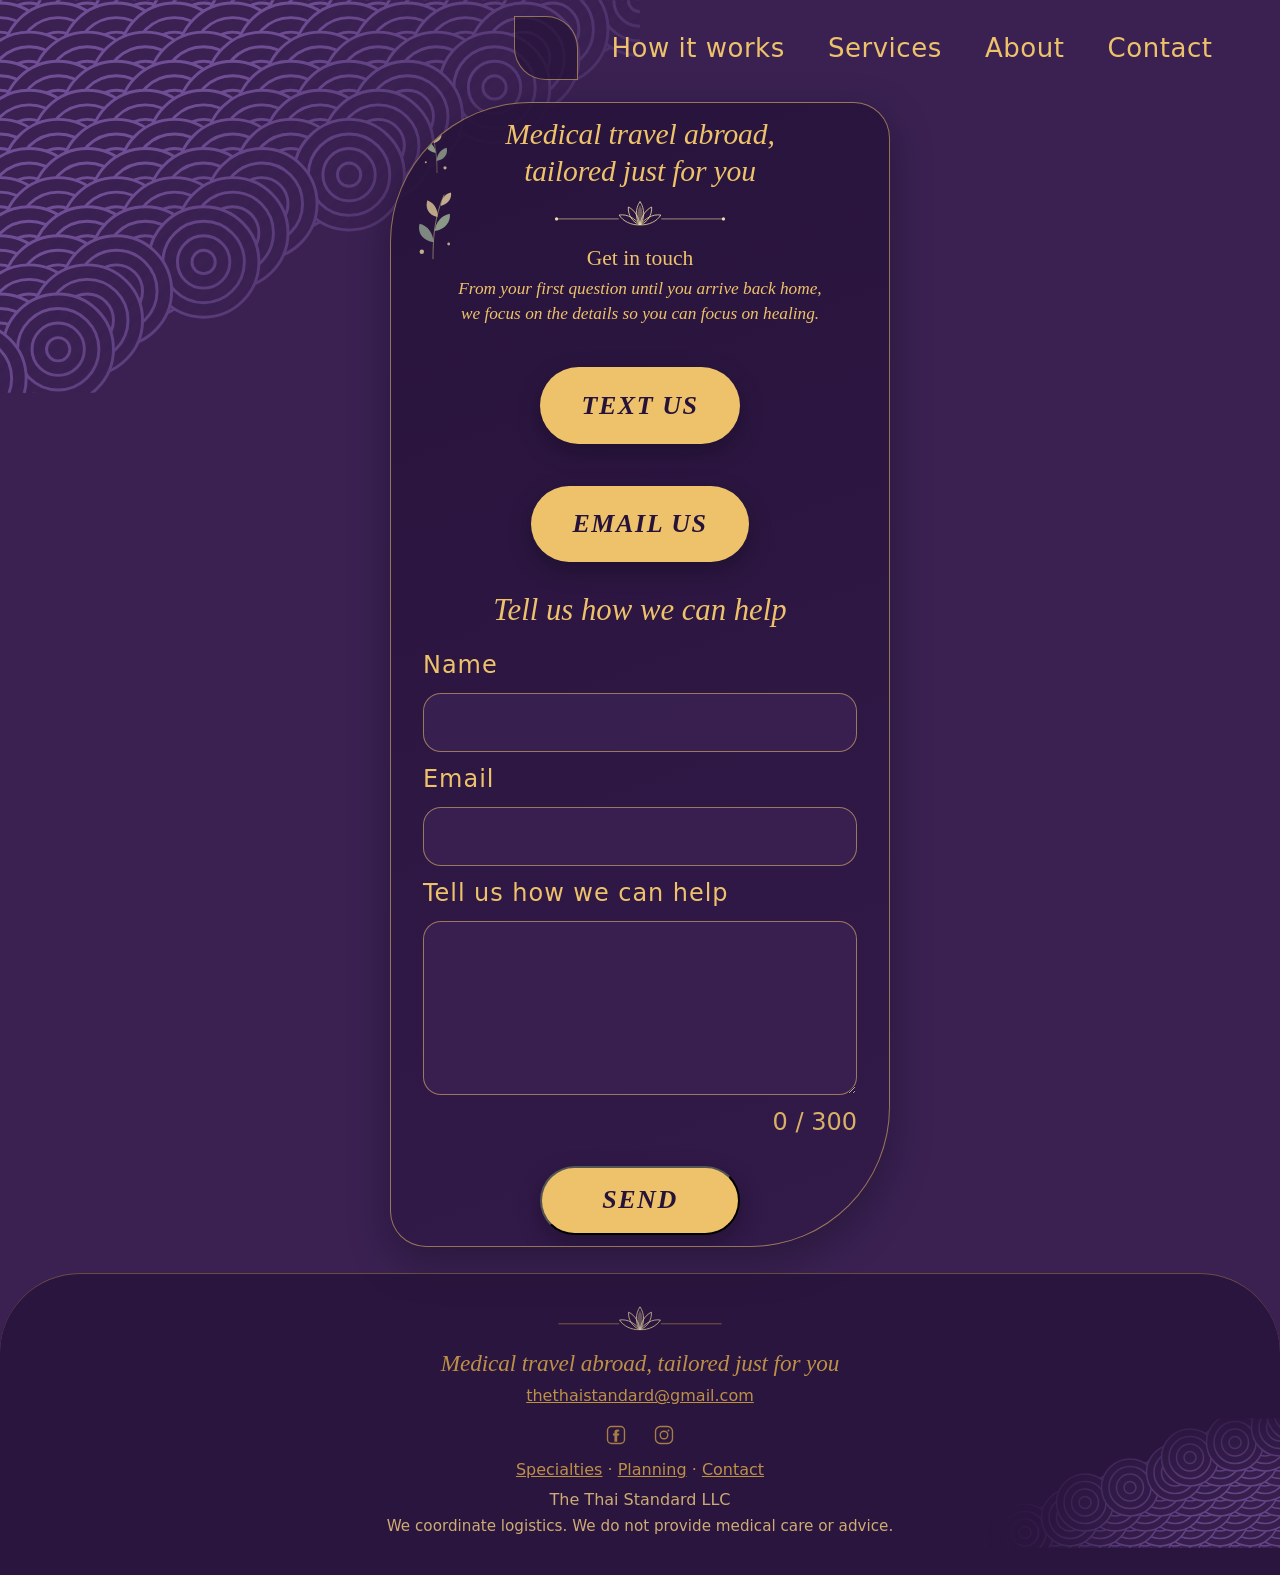
==== commit 4568d267: "Preview: add Facebook and Instagram icons to the site footer Draft only; not published. Pinterest is" ====
--- a/contact.html
+++ b/contact.html
@@ -9,7 +9,7 @@
 <link rel="canonical" href="https://thethaistandard.com/contact.html">
 <meta name="theme-color" content="#3A2152">
 <link rel="icon" href="data:image/svg+xml,%3Csvg xmlns='http://www.w3.org/2000/svg' viewBox='0 0 24 24'%3E%3Cpath d='M12 21 L12 13' stroke='%23E3CC93' stroke-width='1.4'/%3E%3Cpath d='M12 14 C7 14 5 10 6 6 C10 7 12 10 12 14Z' fill='%23A9C2A0'/%3E%3Cpath d='M12 12 C16.5 12 19 8.5 18 4.5 C14 5.5 12 8 12 12Z' fill='%23F0DCA6'/%3E%3C/svg%3E">
-<link rel="stylesheet" href="styles.css?v=1449">
+<link rel="stylesheet" href="styles.css?v=1451">
 
 <style id="contact-v2">
 /* Contact card v2: scoped to this page only. */
@@ -34,10 +34,21 @@
   font-size:1.35rem;
   font-weight:500;
   line-height:1.25;
+  margin:0 0 .2rem;
+}
+@media (max-width:760px){
+  .talk.contact-card h2{font-size:1.2rem;margin:0 0 .15rem}
+}
+.talk.contact-card .contact-intro{
+  font-family:var(--serif);
+  font-style:italic;
+  font-weight:400;
+  font-size:1.08rem;
+  line-height:1.45;
   margin:0 0 1rem;
 }
-@media (max-width:760px){
-  .talk.contact-card h2{font-size:1.2rem;margin:0 0 .85rem}
+@media (max-width:560px){
+  .talk.contact-card .contact-intro{font-size:min(1.08rem,3.7vw)}
 }
 .talk.contact-card .contact-sub{
   font-size:clamp(1.55rem,2.4vw,1.95rem);
@@ -146,7 +157,7 @@
       </a>
       <nav aria-label="Main">
         <ul>
-          <li><a href="index.html#how-it-works">How it works</a></li>
+          <li><a href="index.html#packages">How it works</a></li>
           <li><a href="index.html#services">Services</a></li>
           <li><a href="index.html#about">About</a></li>
           <li><a href="#top">Contact</a></li>
@@ -164,6 +175,7 @@
           <p class="page-motto">Medical travel abroad, tailored just for you</p>
           <svg class="calm-leaves lotus-div lotus-top" viewBox="0 0 220 40" aria-hidden="true"><path d="M8 26 H84 M136 26 H212" stroke="#F0DCA6" stroke-width=".9" opacity=".8"/><circle cx="8" cy="26" r="2" fill="#F0DCA6"/><circle cx="212" cy="26" r="2" fill="#F0DCA6"/><use href="#lotus" x="80" y="0" width="60" height="38"/></svg>
           <h2>Get in touch</h2>
+          <p class="contact-intro"><span style="white-space:nowrap">From your first question until you arrive back home,</span><br><span style="white-space:nowrap">we focus on the details so you can focus on healing.</span></p>
           <div class="contact-actions">
             <a class="btn" href="sms:+19195788098">Text us</a>
             <a class="btn" href="mailto:thethaistandard@gmail.com">Email us</a>
@@ -195,6 +207,10 @@
 <svg class="foot-leaves lotus-div" viewBox="0 0 220 40" aria-hidden="true"><path d="M8 26 H84 M136 26 H212" stroke="#D4A447" stroke-width=".9" opacity=".8"/><use href="#lotus" x="80" y="0" width="60" height="38"/></svg>
 <p class="page-motto">Medical travel abroad, <em>tailored just for you</em></p>
 <p class="g-email"><a href="mailto:thethaistandard@gmail.com">thethaistandard@gmail.com</a></p>
+<p class="g-social">
+<a class="g-social-link" href="https://www.facebook.com/profile.php?id=61596089040519" target="_blank" rel="noopener" aria-label="The Thai Standard on Facebook"><svg viewBox="0 0 24 24" aria-hidden="true" focusable="false"><rect x="2.75" y="2.75" width="18.5" height="18.5" rx="4.25" fill="none" stroke="currentColor" stroke-width="1.5"/><path d="M13.35 19.25v-6.7h1.95l.3-2.1h-2.25V9.15c0-.6.16-1.02.98-1.02h1.22V6.22A14.6 14.6 0 0 0 13.18 6c-1.72 0-2.9 1.05-2.9 2.98v1.47H8.7v2.1h1.58v6.7h3.07z" fill="currentColor" stroke="none"/></svg></a>
+<a class="g-social-link" href="https://www.instagram.com/thethaistandard/" target="_blank" rel="noopener" aria-label="The Thai Standard on Instagram"><svg viewBox="0 0 24 24" aria-hidden="true" focusable="false" fill="none" stroke="currentColor" stroke-width="1.5" stroke-linecap="round" stroke-linejoin="round"><rect x="2.75" y="2.75" width="18.5" height="18.5" rx="5.25"/><circle cx="12" cy="12" r="4.15"/><circle cx="16.85" cy="7.15" r="1.05" fill="currentColor" stroke="none"/></svg></a>
+</p>
 <p class="g-foot-links"><a href="specialties.html">Specialties</a> · <a href="guides/medical-travel-checklist.html">Planning</a> · <a href="contact.html">Contact</a></p>
 <p class="g-llc">The Thai Standard LLC</p>
 <p class="g-foot-disc">We coordinate logistics. We do not provide medical care or advice.</p>
--- a/styles.css
+++ b/styles.css
@@ -1063,3 +1063,36 @@
   max-width:40rem;
   margin:.2rem auto 0 !important;
 }
+
+footer.site-foot .g-social{
+  display:flex;
+  justify-content:center;
+  align-items:center;
+  gap:.7rem;
+  margin:.55rem 0 .15rem !important;
+  padding:0;
+}
+footer.site-foot a.g-social-link{
+  display:inline-flex;
+  align-items:center;
+  justify-content:center;
+  width:36px;
+  height:36px;
+  color:#D4A447 !important;
+  text-decoration:none !important;
+  opacity:1 !important;
+  border-radius:6px;
+}
+footer.site-foot a.g-social-link svg{
+  width:22px;
+  height:22px;
+  display:block;
+}
+footer.site-foot a.g-social-link:hover,
+footer.site-foot a.g-social-link:focus-visible{
+  color:#F6D68E !important;
+}
+footer.site-foot a.g-social-link:focus-visible{
+  outline:2px solid #F6D68E;
+  outline-offset:2px;
+}
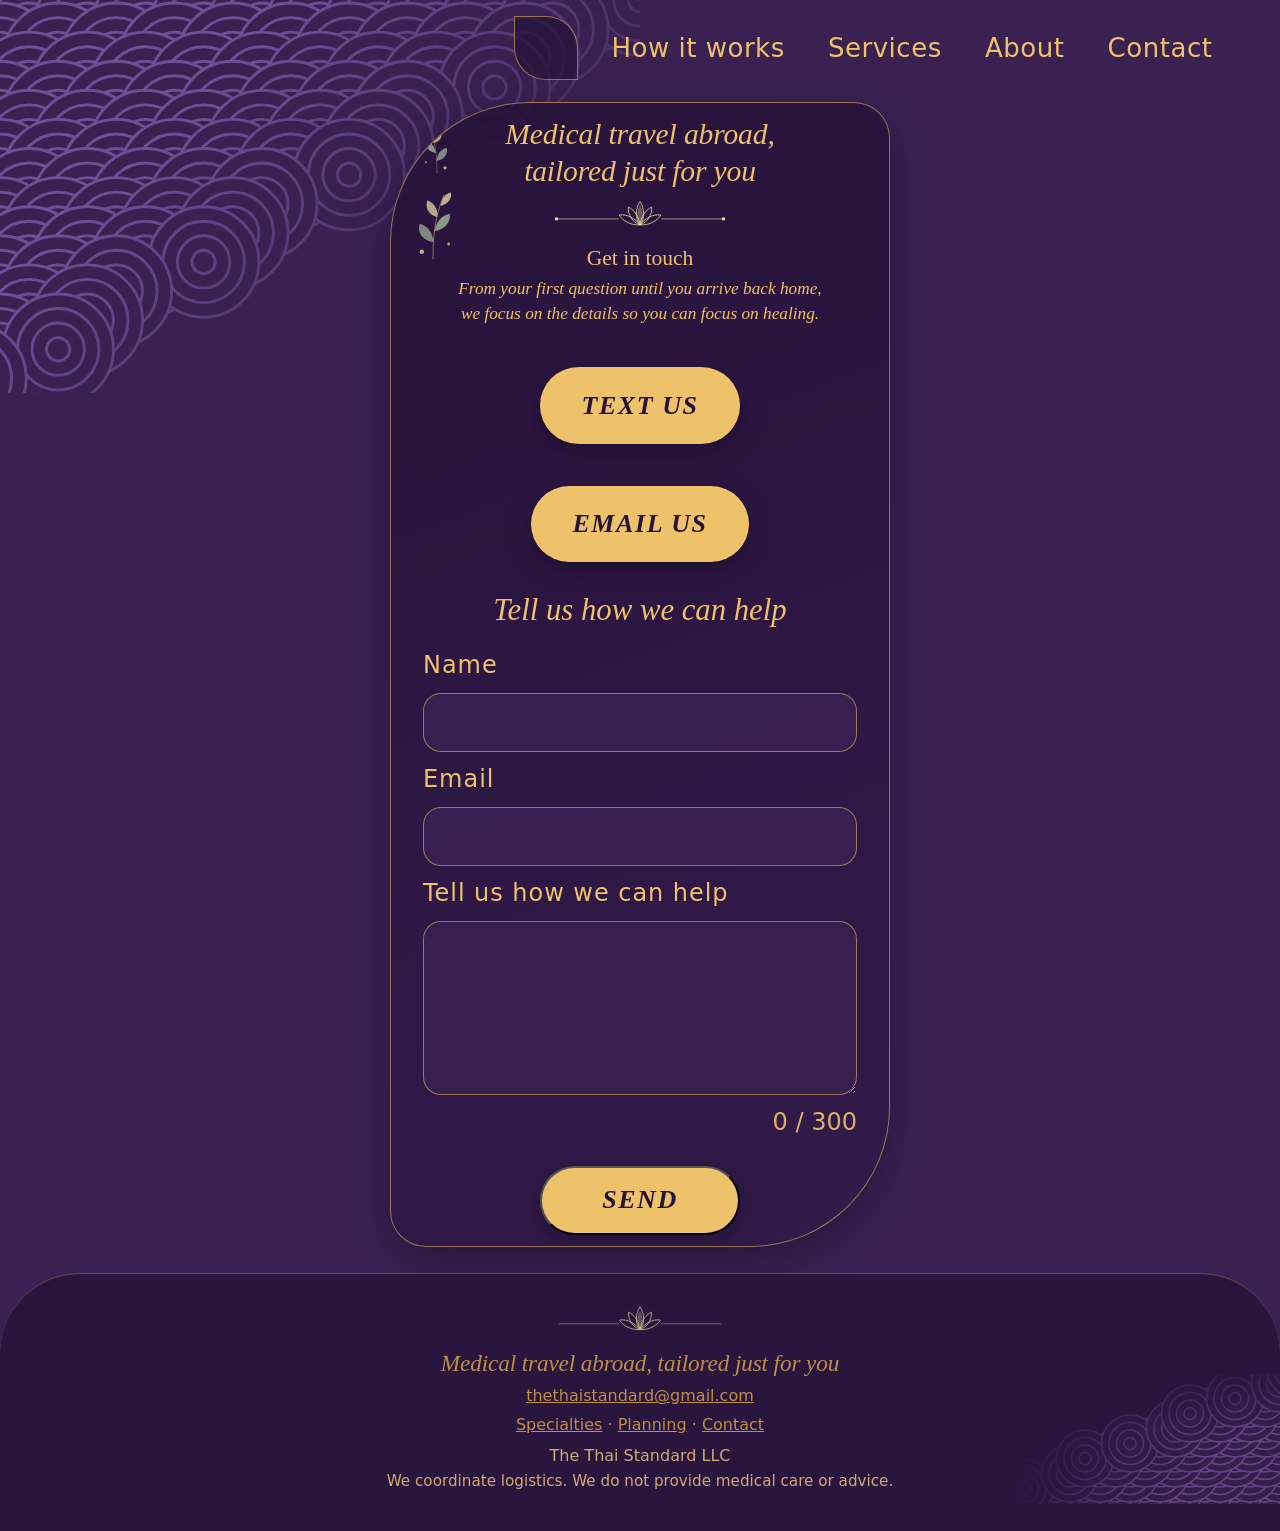
==== commit d3f5e577: "Use the finalized healing line across the site Apply "From your first question until you arrive back" ====
--- a/contact.html
+++ b/contact.html
@@ -9,7 +9,7 @@
 <link rel="canonical" href="https://thethaistandard.com/contact.html">
 <meta name="theme-color" content="#3A2152">
 <link rel="icon" href="data:image/svg+xml,%3Csvg xmlns='http://www.w3.org/2000/svg' viewBox='0 0 24 24'%3E%3Cpath d='M12 21 L12 13' stroke='%23E3CC93' stroke-width='1.4'/%3E%3Cpath d='M12 14 C7 14 5 10 6 6 C10 7 12 10 12 14Z' fill='%23A9C2A0'/%3E%3Cpath d='M12 12 C16.5 12 19 8.5 18 4.5 C14 5.5 12 8 12 12Z' fill='%23F0DCA6'/%3E%3C/svg%3E">
-<link rel="stylesheet" href="styles.css?v=1451">
+<link rel="stylesheet" href="styles.css?v=1450">
 
 <style id="contact-v2">
 /* Contact card v2: scoped to this page only. */
@@ -207,10 +207,6 @@
 <svg class="foot-leaves lotus-div" viewBox="0 0 220 40" aria-hidden="true"><path d="M8 26 H84 M136 26 H212" stroke="#D4A447" stroke-width=".9" opacity=".8"/><use href="#lotus" x="80" y="0" width="60" height="38"/></svg>
 <p class="page-motto">Medical travel abroad, <em>tailored just for you</em></p>
 <p class="g-email"><a href="mailto:thethaistandard@gmail.com">thethaistandard@gmail.com</a></p>
-<p class="g-social">
-<a class="g-social-link" href="https://www.facebook.com/profile.php?id=61596089040519" target="_blank" rel="noopener" aria-label="The Thai Standard on Facebook"><svg viewBox="0 0 24 24" aria-hidden="true" focusable="false"><rect x="2.75" y="2.75" width="18.5" height="18.5" rx="4.25" fill="none" stroke="currentColor" stroke-width="1.5"/><path d="M13.35 19.25v-6.7h1.95l.3-2.1h-2.25V9.15c0-.6.16-1.02.98-1.02h1.22V6.22A14.6 14.6 0 0 0 13.18 6c-1.72 0-2.9 1.05-2.9 2.98v1.47H8.7v2.1h1.58v6.7h3.07z" fill="currentColor" stroke="none"/></svg></a>
-<a class="g-social-link" href="https://www.instagram.com/thethaistandard/" target="_blank" rel="noopener" aria-label="The Thai Standard on Instagram"><svg viewBox="0 0 24 24" aria-hidden="true" focusable="false" fill="none" stroke="currentColor" stroke-width="1.5" stroke-linecap="round" stroke-linejoin="round"><rect x="2.75" y="2.75" width="18.5" height="18.5" rx="5.25"/><circle cx="12" cy="12" r="4.15"/><circle cx="16.85" cy="7.15" r="1.05" fill="currentColor" stroke="none"/></svg></a>
-</p>
 <p class="g-foot-links"><a href="specialties.html">Specialties</a> · <a href="guides/medical-travel-checklist.html">Planning</a> · <a href="contact.html">Contact</a></p>
 <p class="g-llc">The Thai Standard LLC</p>
 <p class="g-foot-disc">We coordinate logistics. We do not provide medical care or advice.</p>
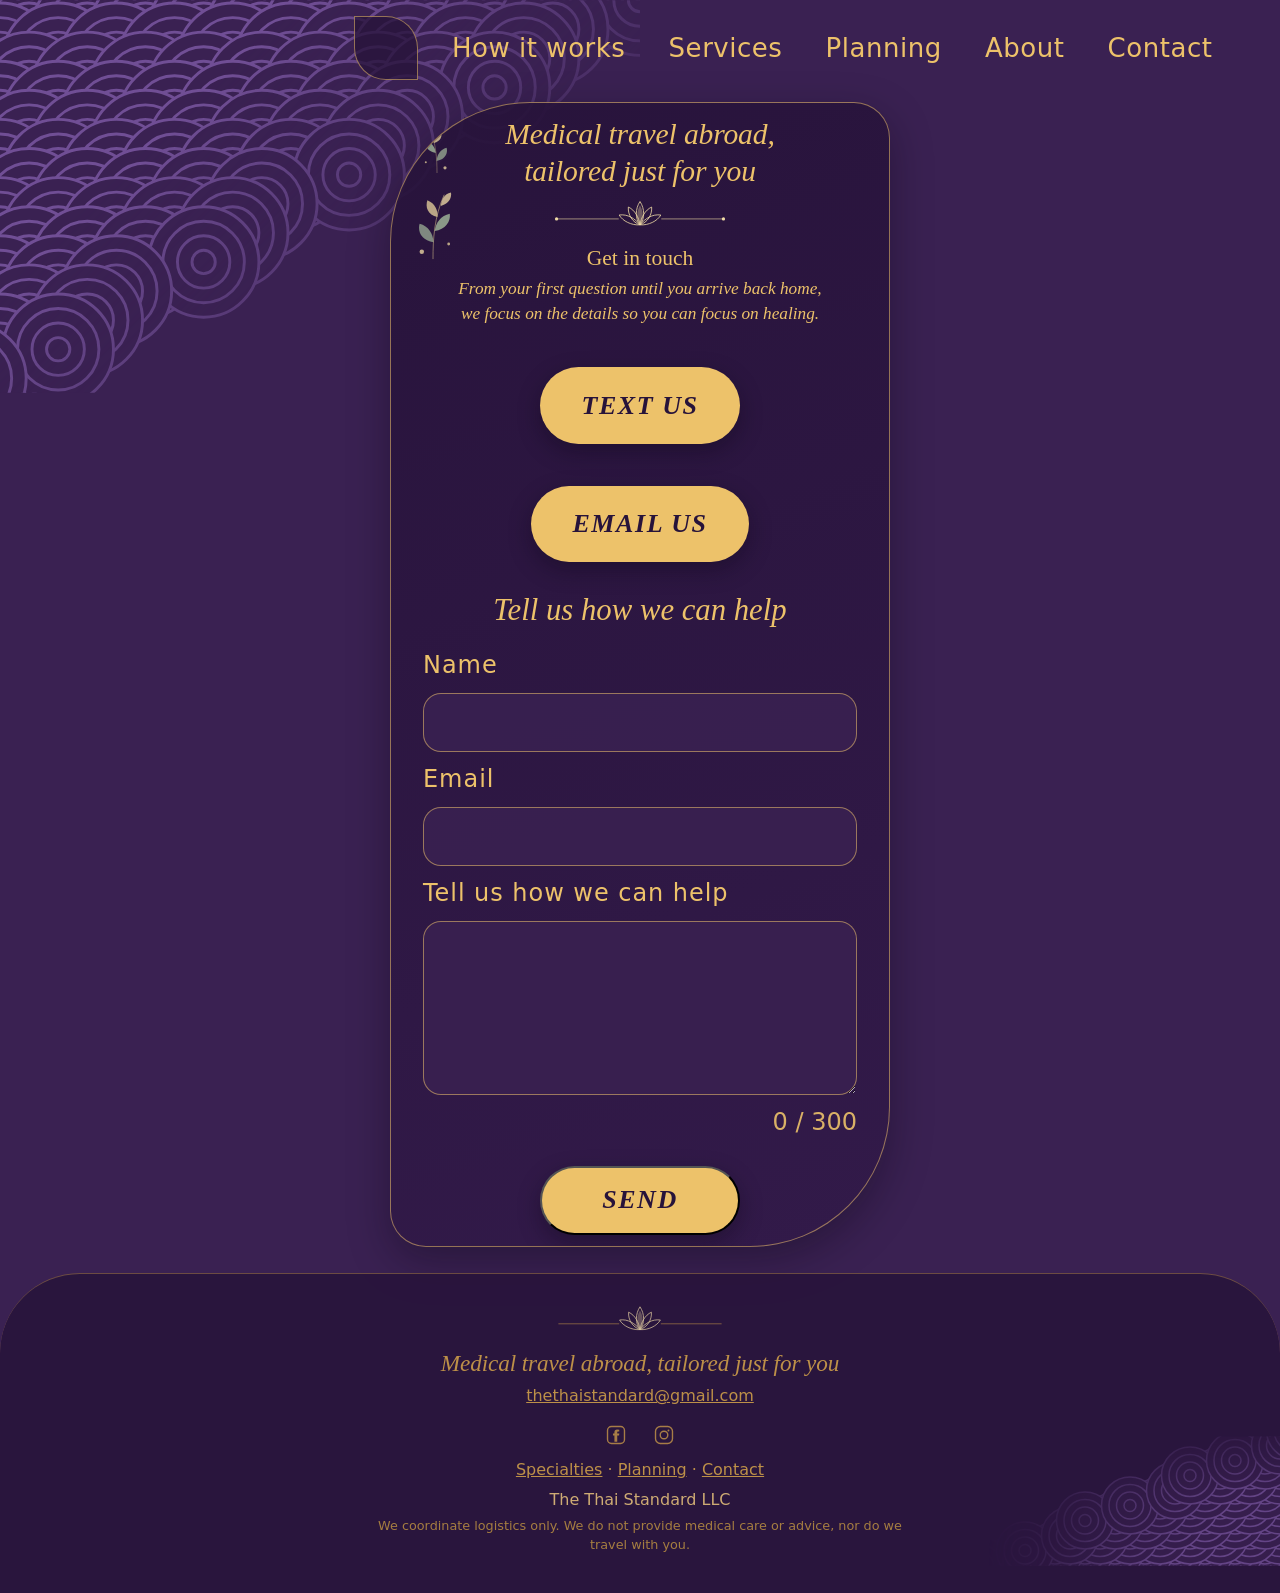
==== commit 3908838e: "Preview: footer icons, disclaimer, Planning nav, and help notes Draft only; not published. Adds Face" ====
--- a/contact.html
+++ b/contact.html
@@ -9,7 +9,7 @@
 <link rel="canonical" href="https://thethaistandard.com/contact.html">
 <meta name="theme-color" content="#3A2152">
 <link rel="icon" href="data:image/svg+xml,%3Csvg xmlns='http://www.w3.org/2000/svg' viewBox='0 0 24 24'%3E%3Cpath d='M12 21 L12 13' stroke='%23E3CC93' stroke-width='1.4'/%3E%3Cpath d='M12 14 C7 14 5 10 6 6 C10 7 12 10 12 14Z' fill='%23A9C2A0'/%3E%3Cpath d='M12 12 C16.5 12 19 8.5 18 4.5 C14 5.5 12 8 12 12Z' fill='%23F0DCA6'/%3E%3C/svg%3E">
-<link rel="stylesheet" href="styles.css?v=1450">
+<link rel="stylesheet" href="styles.css?v=1452">
 
 <style id="contact-v2">
 /* Contact card v2: scoped to this page only. */
@@ -159,6 +159,7 @@
         <ul>
           <li><a href="index.html#packages">How it works</a></li>
           <li><a href="index.html#services">Services</a></li>
+          <li><a href="guides/medical-travel-checklist.html">Planning</a></li>
           <li><a href="index.html#about">About</a></li>
           <li><a href="#top">Contact</a></li>
         </ul>
@@ -207,9 +208,13 @@
 <svg class="foot-leaves lotus-div" viewBox="0 0 220 40" aria-hidden="true"><path d="M8 26 H84 M136 26 H212" stroke="#D4A447" stroke-width=".9" opacity=".8"/><use href="#lotus" x="80" y="0" width="60" height="38"/></svg>
 <p class="page-motto">Medical travel abroad, <em>tailored just for you</em></p>
 <p class="g-email"><a href="mailto:thethaistandard@gmail.com">thethaistandard@gmail.com</a></p>
+<p class="g-social">
+<a class="g-social-link" href="https://www.facebook.com/profile.php?id=61596089040519" target="_blank" rel="noopener" aria-label="The Thai Standard on Facebook"><svg viewBox="0 0 24 24" aria-hidden="true" focusable="false"><rect x="2.75" y="2.75" width="18.5" height="18.5" rx="4.25" fill="none" stroke="currentColor" stroke-width="1.5"/><path d="M13.35 19.25v-6.7h1.95l.3-2.1h-2.25V9.15c0-.6.16-1.02.98-1.02h1.22V6.22A14.6 14.6 0 0 0 13.18 6c-1.72 0-2.9 1.05-2.9 2.98v1.47H8.7v2.1h1.58v6.7h3.07z" fill="currentColor" stroke="none"/></svg></a>
+<a class="g-social-link" href="https://www.instagram.com/thethaistandard/" target="_blank" rel="noopener" aria-label="The Thai Standard on Instagram"><svg viewBox="0 0 24 24" aria-hidden="true" focusable="false" fill="none" stroke="currentColor" stroke-width="1.5" stroke-linecap="round" stroke-linejoin="round"><rect x="2.75" y="2.75" width="18.5" height="18.5" rx="5.25"/><circle cx="12" cy="12" r="4.15"/><circle cx="16.85" cy="7.15" r="1.05" fill="currentColor" stroke="none"/></svg></a>
+</p>
 <p class="g-foot-links"><a href="specialties.html">Specialties</a> · <a href="guides/medical-travel-checklist.html">Planning</a> · <a href="contact.html">Contact</a></p>
 <p class="g-llc">The Thai Standard LLC</p>
-<p class="g-foot-disc">We coordinate logistics. We do not provide medical care or advice.</p>
+<p class="g-foot-legal">We coordinate logistics only. We do not provide medical care or advice, nor do we travel with you.</p>
 </div>
 </footer>
 
--- a/styles.css
+++ b/styles.css
@@ -1096,3 +1096,41 @@
   outline:2px solid #F6D68E;
   outline-offset:2px;
 }
+
+footer.site-foot .g-foot-legal{
+  font-family:inherit;
+  font-size:max(12px,.8rem) !important;
+  line-height:1.45;
+  color:#B88E3E !important;
+  opacity:1 !important;
+  max-width:36rem;
+  margin:.35rem auto 0 !important;
+  padding:0 .75rem;
+  text-wrap:pretty;
+  text-align:center;
+}
+
+/* 5-item top menu: keep an even single line on phones */
+@media (max-width:760px){
+  .topbar-in{padding-left:.4rem !important;padding-right:.4rem !important}
+  .topbar nav ul{
+    display:flex !important;
+    flex-wrap:nowrap !important;
+    justify-content:space-between !important;
+    align-items:center !important;
+    gap:0 !important;
+    width:100%;
+  }
+  .topbar nav li{margin:0 !important;flex:0 1 auto}
+  .topbar nav a{
+    font-size:13px !important;
+    padding:.22rem .16rem !important;
+    letter-spacing:0 !important;
+    white-space:nowrap !important;
+    min-height:0 !important;
+    line-height:1.35 !important;
+  }
+}
+@media (max-width:370px){
+  .topbar nav ul{flex-wrap:nowrap !important}
+}
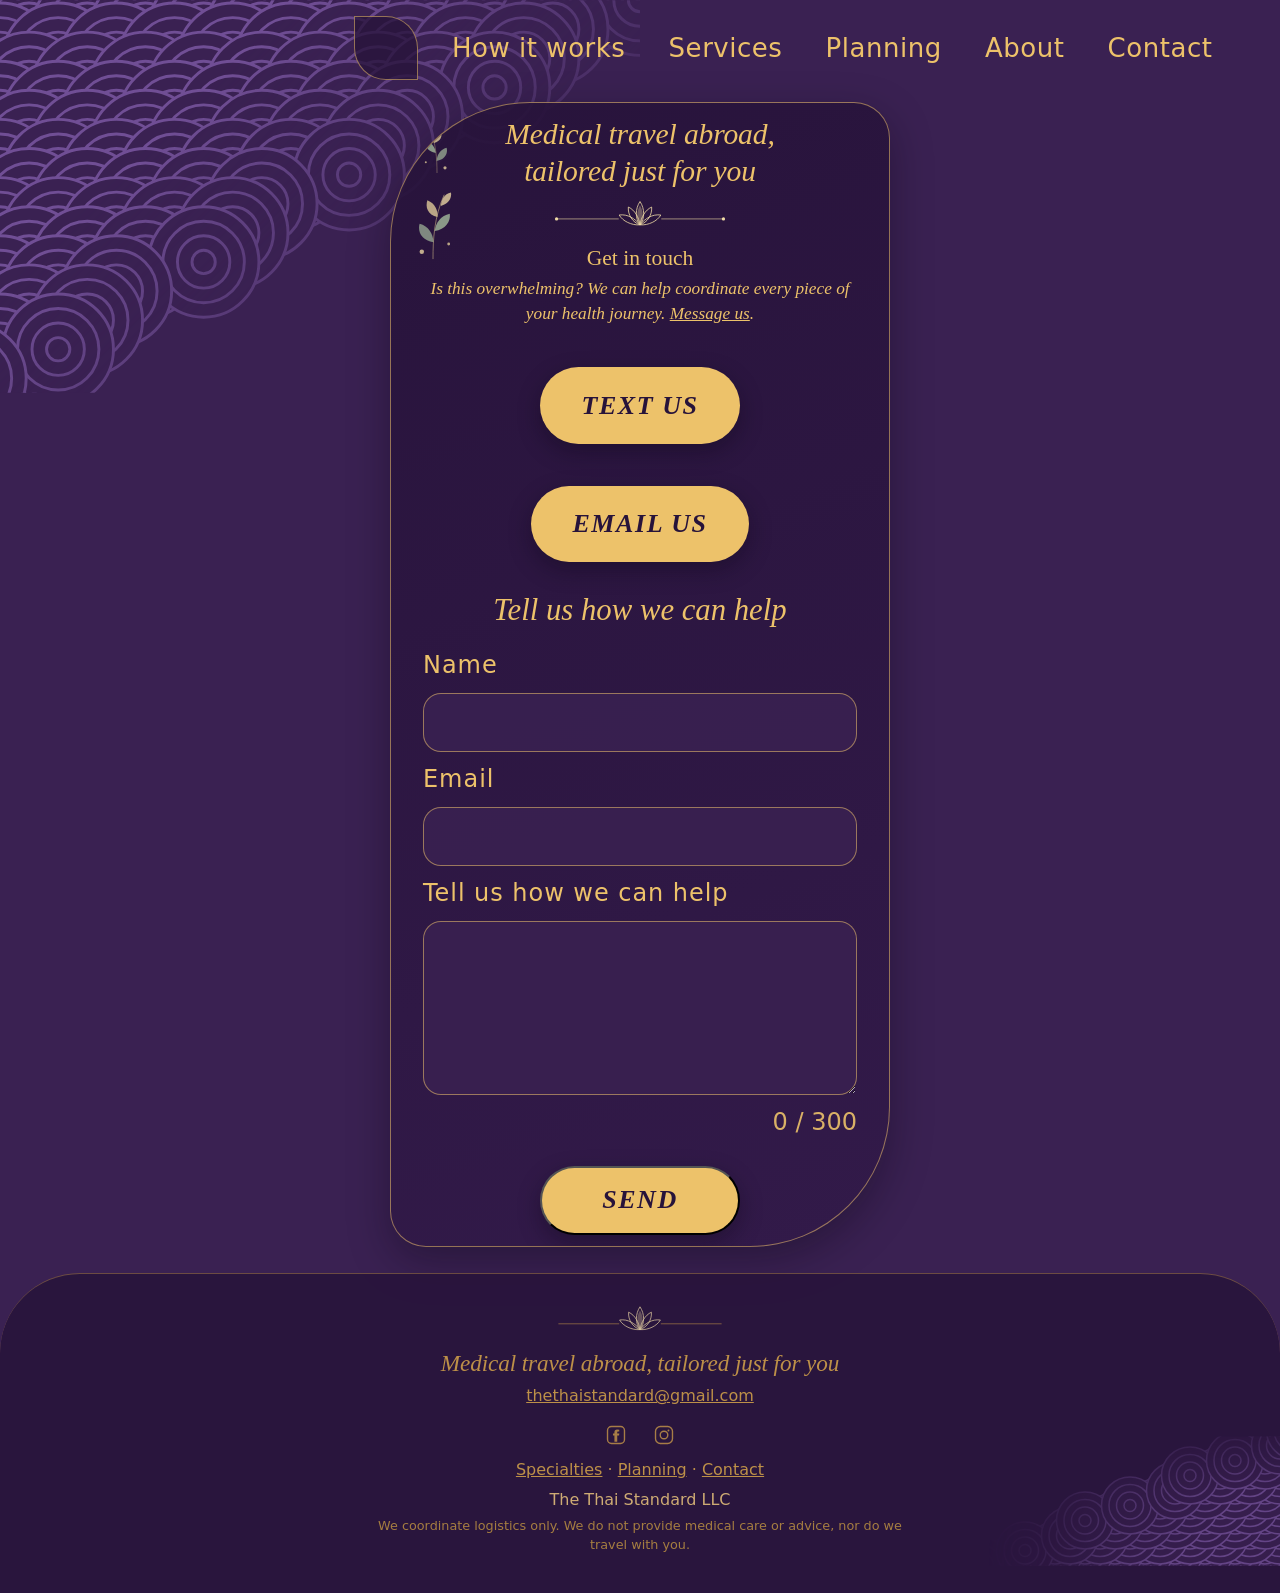
==== commit f3adbf59: "Preview: contact help note and motto wrap after the comma Draft only until publish. Replace the cont" ====
--- a/contact.html
+++ b/contact.html
@@ -9,7 +9,7 @@
 <link rel="canonical" href="https://thethaistandard.com/contact.html">
 <meta name="theme-color" content="#3A2152">
 <link rel="icon" href="data:image/svg+xml,%3Csvg xmlns='http://www.w3.org/2000/svg' viewBox='0 0 24 24'%3E%3Cpath d='M12 21 L12 13' stroke='%23E3CC93' stroke-width='1.4'/%3E%3Cpath d='M12 14 C7 14 5 10 6 6 C10 7 12 10 12 14Z' fill='%23A9C2A0'/%3E%3Cpath d='M12 12 C16.5 12 19 8.5 18 4.5 C14 5.5 12 8 12 12Z' fill='%23F0DCA6'/%3E%3C/svg%3E">
-<link rel="stylesheet" href="styles.css?v=1452">
+<link rel="stylesheet" href="styles.css?v=1453">
 
 <style id="contact-v2">
 /* Contact card v2: scoped to this page only. */
@@ -173,15 +173,15 @@
         <div class="talk contact-card">
           <svg class="talk-twig tw1" viewBox="0 0 100 130" aria-hidden="true"><use href="#sprig"/></svg>
           <svg class="talk-twig tw2" viewBox="0 0 100 130" aria-hidden="true"><use href="#sprig"/></svg>
-          <p class="page-motto">Medical travel abroad, tailored just for you</p>
+          <p class="page-motto">Medical travel abroad,<wbr> <span class="motto-end">tailored just for you</span></p>
           <svg class="calm-leaves lotus-div lotus-top" viewBox="0 0 220 40" aria-hidden="true"><path d="M8 26 H84 M136 26 H212" stroke="#F0DCA6" stroke-width=".9" opacity=".8"/><circle cx="8" cy="26" r="2" fill="#F0DCA6"/><circle cx="212" cy="26" r="2" fill="#F0DCA6"/><use href="#lotus" x="80" y="0" width="60" height="38"/></svg>
           <h2>Get in touch</h2>
-          <p class="contact-intro"><span style="white-space:nowrap">From your first question until you arrive back home,</span><br><span style="white-space:nowrap">we focus on the details so you can focus on healing.</span></p>
+          <p class="contact-intro">Is this overwhelming? We can help coordinate every piece of your health journey. <a href="#form">Message us</a>.</p>
           <div class="contact-actions">
             <a class="btn" href="sms:+19195788098">Text us</a>
             <a class="btn" href="mailto:thethaistandard@gmail.com">Email us</a>
           </div>
-          <h3 class="contact-sub">Tell us how we can help</h3>
+          <h3 class="contact-sub" id="form">Tell us how we can help</h3>
           <form class="need-form" action="https://api.web3forms.com/submit" method="POST">
             <input type="hidden" name="access_key" value="5a5c153d-86ea-4fd4-b0b1-55916dea43a4">
             <input type="hidden" name="subject" value="New message from The Thai Standard website">
@@ -206,7 +206,7 @@
 
 <div class="wrap">
 <svg class="foot-leaves lotus-div" viewBox="0 0 220 40" aria-hidden="true"><path d="M8 26 H84 M136 26 H212" stroke="#D4A447" stroke-width=".9" opacity=".8"/><use href="#lotus" x="80" y="0" width="60" height="38"/></svg>
-<p class="page-motto">Medical travel abroad, <em>tailored just for you</em></p>
+<p class="page-motto">Medical travel abroad,<wbr> <em>tailored just for you</em></p>
 <p class="g-email"><a href="mailto:thethaistandard@gmail.com">thethaistandard@gmail.com</a></p>
 <p class="g-social">
 <a class="g-social-link" href="https://www.facebook.com/profile.php?id=61596089040519" target="_blank" rel="noopener" aria-label="The Thai Standard on Facebook"><svg viewBox="0 0 24 24" aria-hidden="true" focusable="false"><rect x="2.75" y="2.75" width="18.5" height="18.5" rx="4.25" fill="none" stroke="currentColor" stroke-width="1.5"/><path d="M13.35 19.25v-6.7h1.95l.3-2.1h-2.25V9.15c0-.6.16-1.02.98-1.02h1.22V6.22A14.6 14.6 0 0 0 13.18 6c-1.72 0-2.9 1.05-2.9 2.98v1.47H8.7v2.1h1.58v6.7h3.07z" fill="currentColor" stroke="none"/></svg></a>
--- a/styles.css
+++ b/styles.css
@@ -1134,3 +1134,11 @@
 @media (max-width:370px){
   .topbar nav ul{flex-wrap:nowrap !important}
 }
+
+/* Keep "tailored just for you" together when the motto wraps after the comma */
+footer.site-foot .page-motto em,
+.page-motto .motto-end,
+.talk.contact-card .page-motto .motto-end,
+.contact-card .page-motto .motto-end{
+  white-space:nowrap;
+}
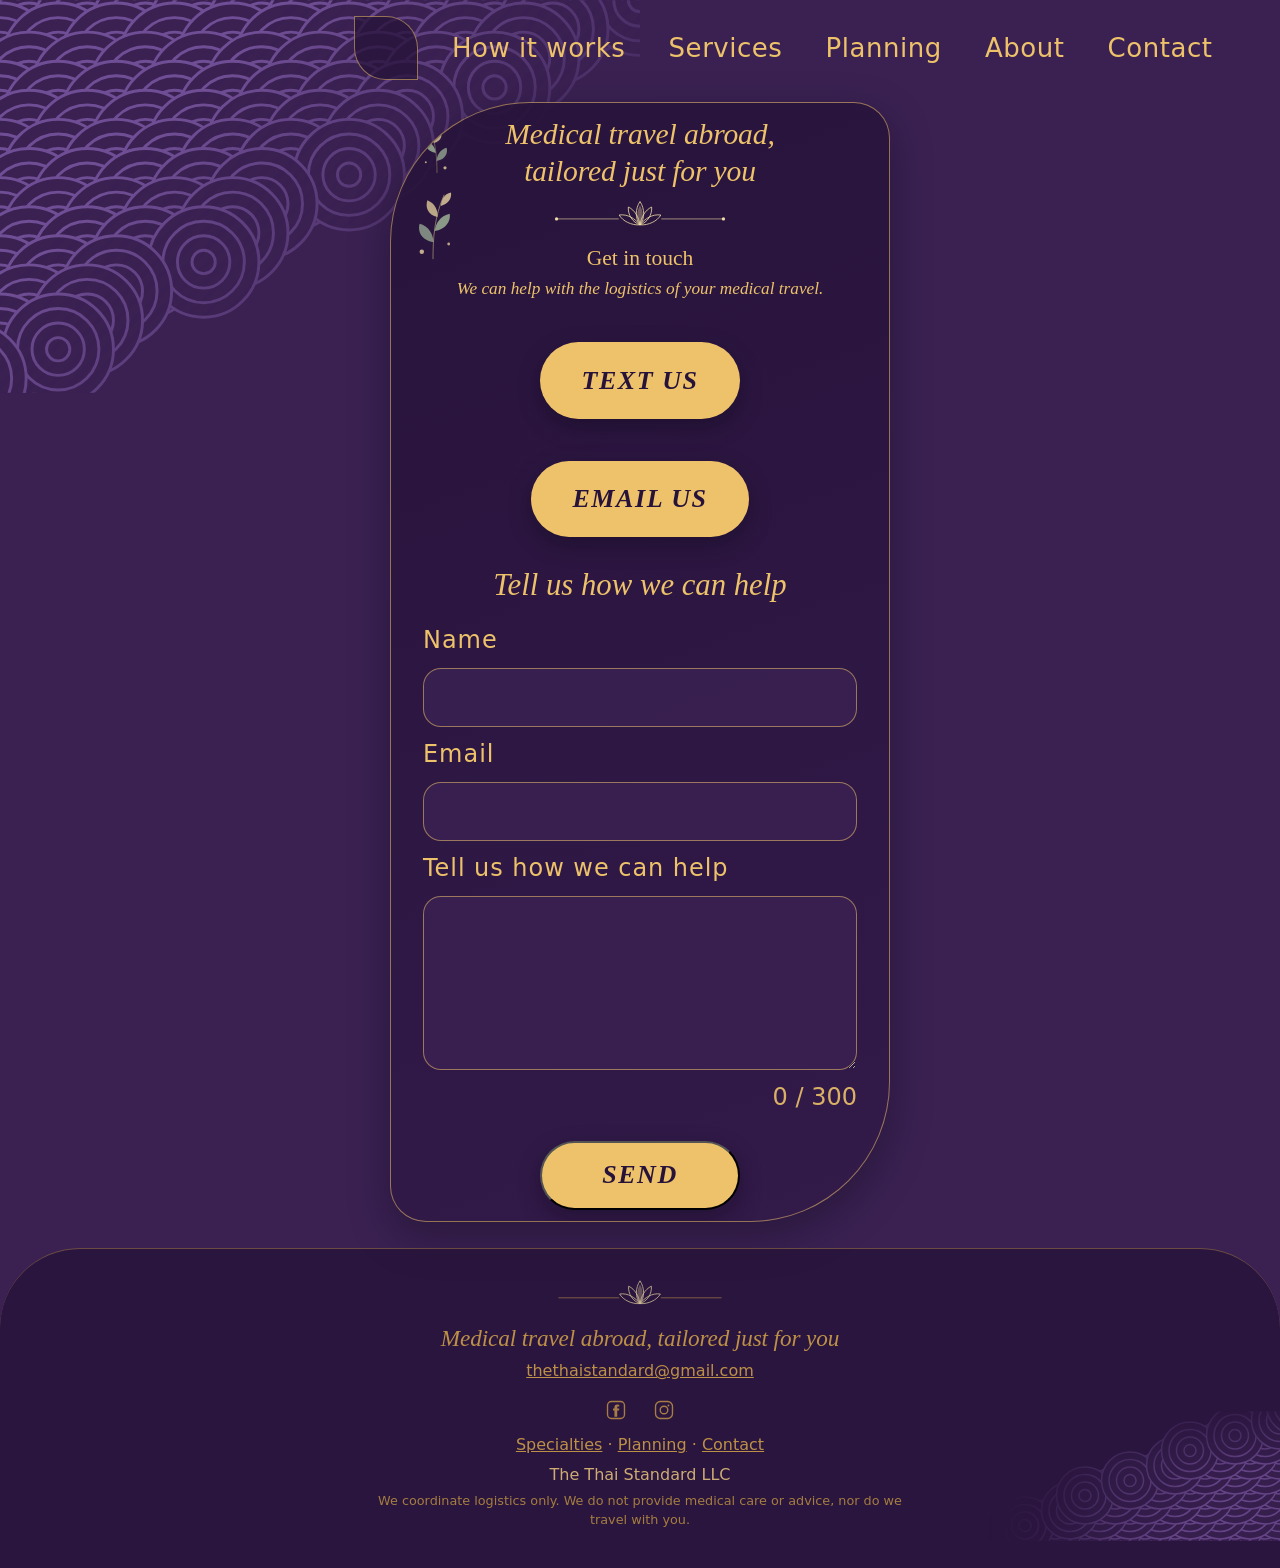
==== commit f7682d5f: "Preview: replace the overwhelm pitch with a logistics help line" ====
--- a/contact.html
+++ b/contact.html
@@ -176,7 +176,7 @@
           <p class="page-motto">Medical travel abroad,<wbr> <span class="motto-end">tailored just for you</span></p>
           <svg class="calm-leaves lotus-div lotus-top" viewBox="0 0 220 40" aria-hidden="true"><path d="M8 26 H84 M136 26 H212" stroke="#F0DCA6" stroke-width=".9" opacity=".8"/><circle cx="8" cy="26" r="2" fill="#F0DCA6"/><circle cx="212" cy="26" r="2" fill="#F0DCA6"/><use href="#lotus" x="80" y="0" width="60" height="38"/></svg>
           <h2>Get in touch</h2>
-          <p class="contact-intro">Is this overwhelming? We can help coordinate every piece of your health journey. <a href="#form">Message us</a>.</p>
+          <p class="contact-intro">We can help with the logistics of your medical travel.</p>
           <div class="contact-actions">
             <a class="btn" href="sms:+19195788098">Text us</a>
             <a class="btn" href="mailto:thethaistandard@gmail.com">Email us</a>
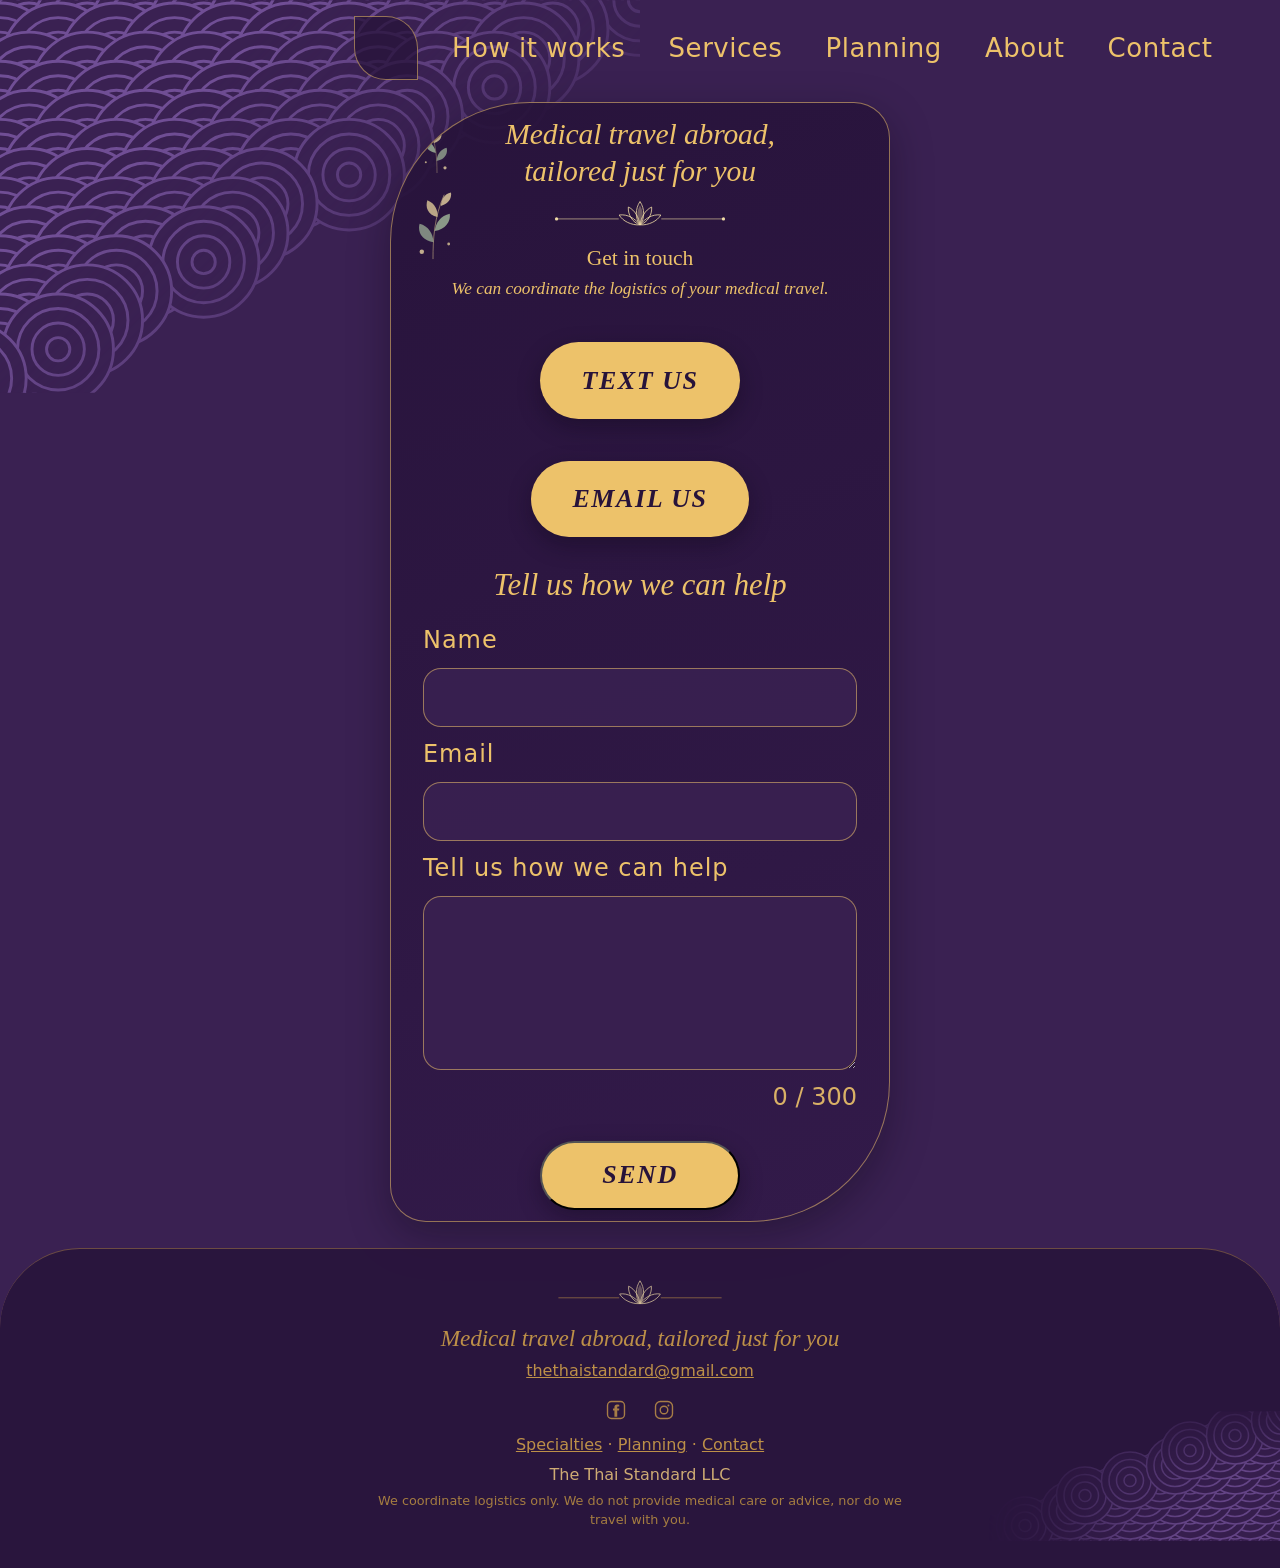
==== commit 4f63e424: "Preview: help line now says we can coordinate the logistics" ====
--- a/contact.html
+++ b/contact.html
@@ -176,7 +176,7 @@
           <p class="page-motto">Medical travel abroad,<wbr> <span class="motto-end">tailored just for you</span></p>
           <svg class="calm-leaves lotus-div lotus-top" viewBox="0 0 220 40" aria-hidden="true"><path d="M8 26 H84 M136 26 H212" stroke="#F0DCA6" stroke-width=".9" opacity=".8"/><circle cx="8" cy="26" r="2" fill="#F0DCA6"/><circle cx="212" cy="26" r="2" fill="#F0DCA6"/><use href="#lotus" x="80" y="0" width="60" height="38"/></svg>
           <h2>Get in touch</h2>
-          <p class="contact-intro">We can help with the logistics of your medical travel.</p>
+          <p class="contact-intro">We can coordinate the logistics of your medical travel.</p>
           <div class="contact-actions">
             <a class="btn" href="sms:+19195788098">Text us</a>
             <a class="btn" href="mailto:thethaistandard@gmail.com">Email us</a>
